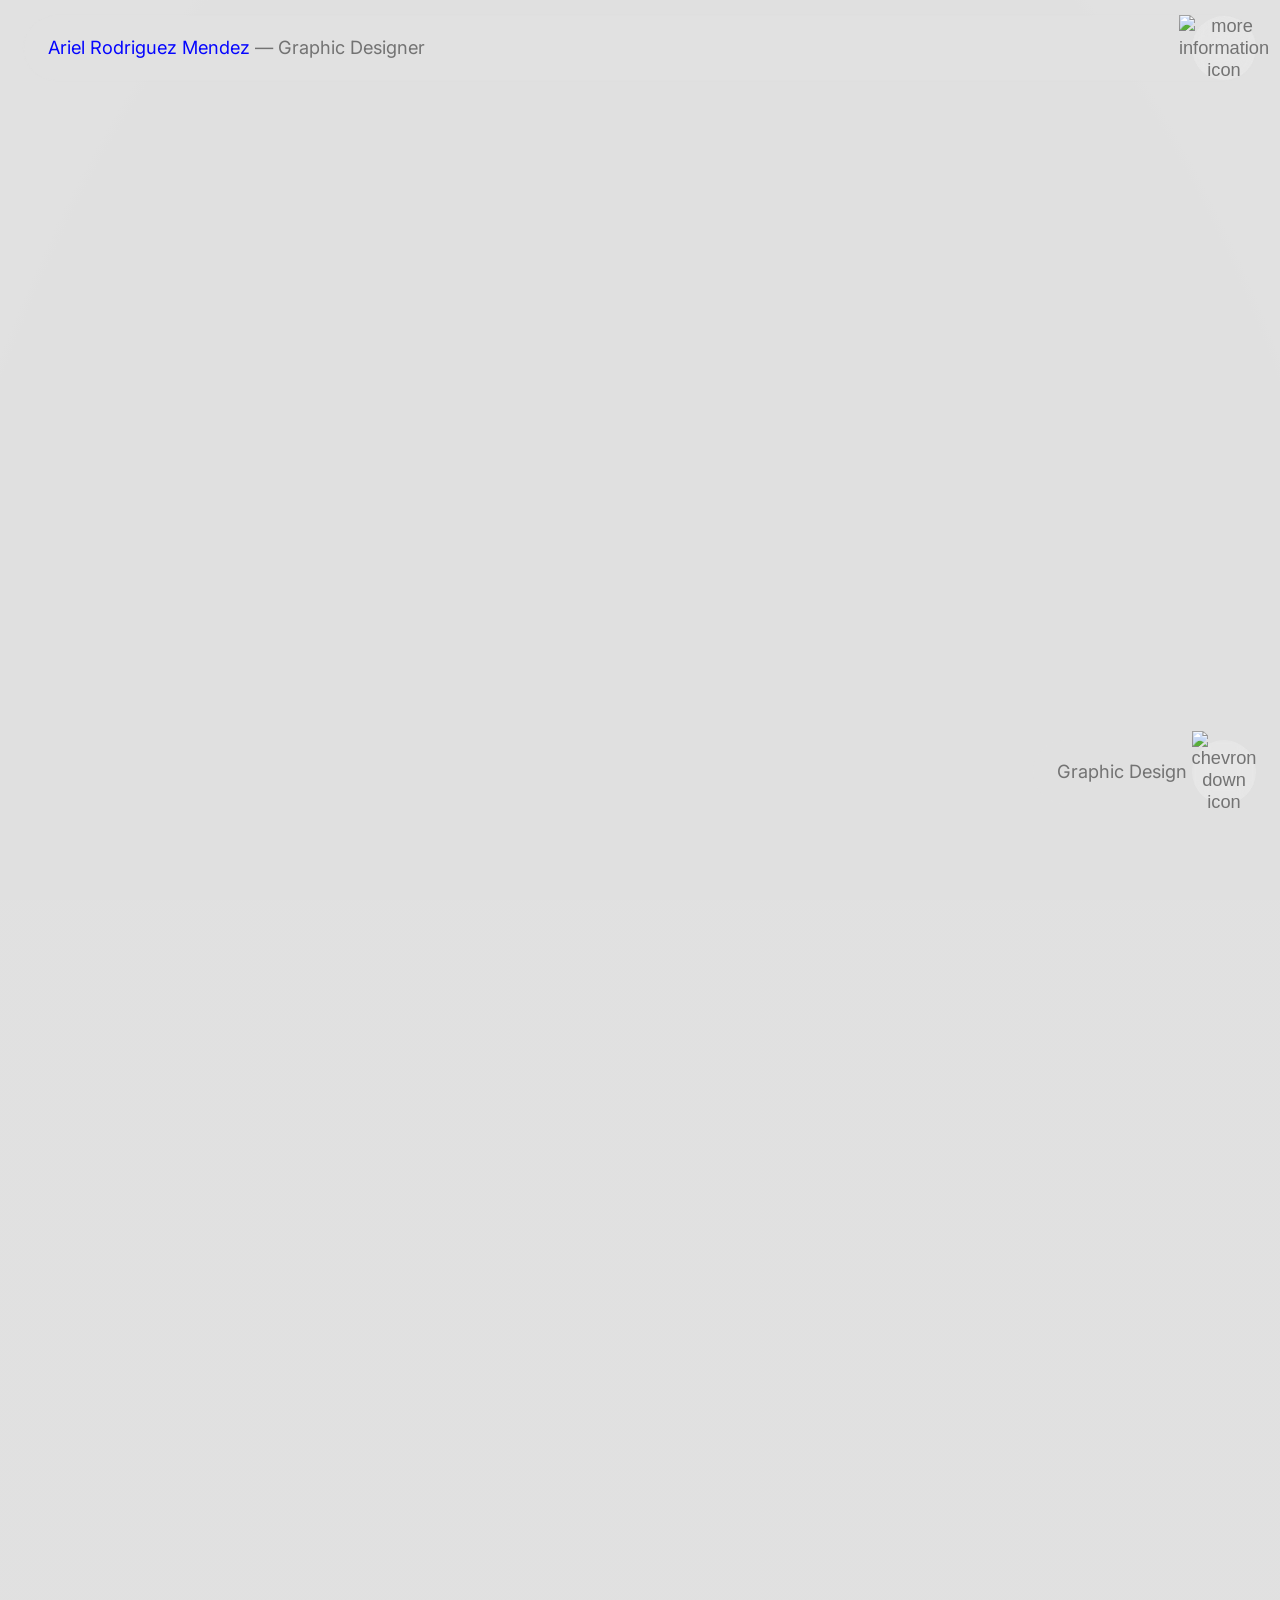
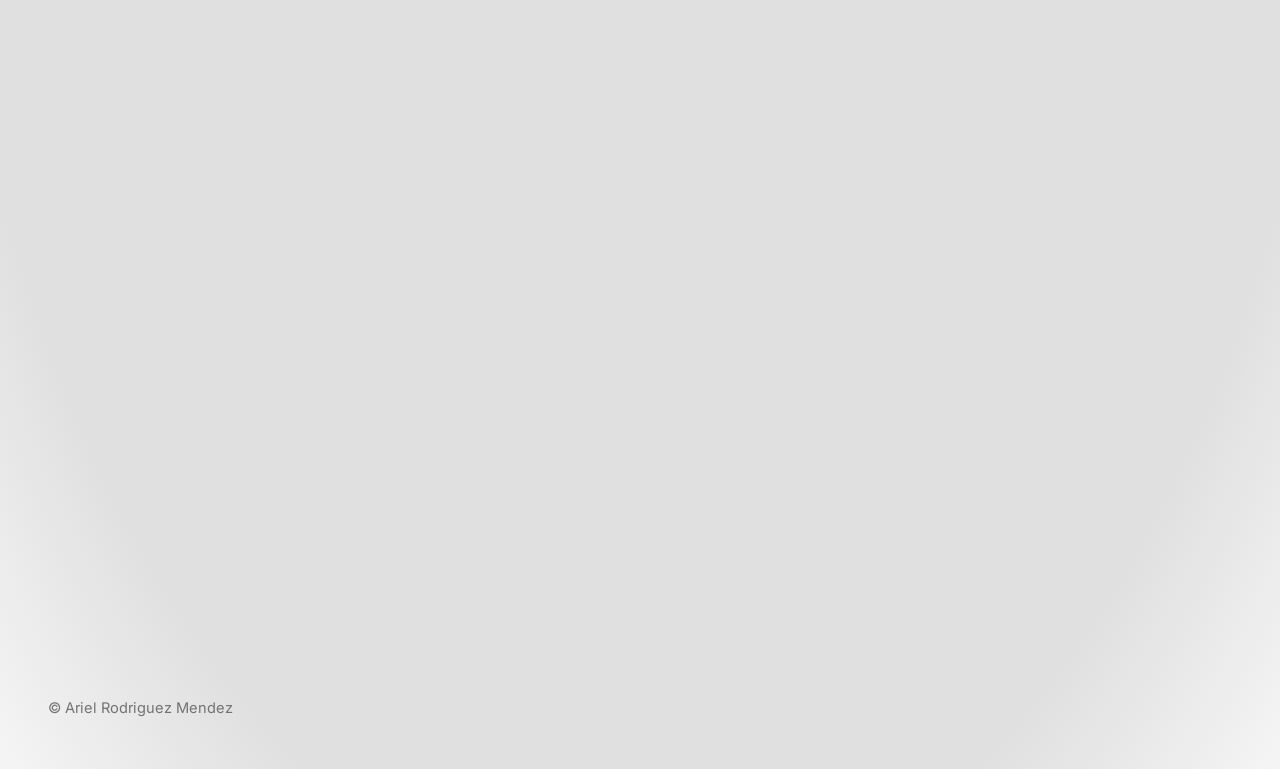
==== index.html @ 3861fd35 "Update pages and styles" ====
<!DOCTYPE html>
<html lang="en">
<head>
    <meta charset="UTF-8">
    <meta name="viewport" content="width=device-width, initial-scale=1.0">
    <title>Ariel Rodriguez Mendez</title>
    <link rel="stylesheet" href="styles.css">
    <script src="script.js" defer></script>
</head>
<body>
    <header>
        <div class="max-width-container header-content">
            <div class="project-hero-content">
                <a href="#"><span class="nowrap">Ariel Rodriguez Mendez</span></a><span class="nowrap"> &mdash; <span class="description">Graphic Designer</span></span>
            </div>
            <div>
                <a href="pages/info.html" class="more-info-link" aria-label="More information" title="More information">
                    <button type="button" aria-hidden="true" tabindex="-1">
                        <img src="images/icons/more.svg" alt="more information icon">
                    </button>
                </a>
            </div>
        </div>        
    </header>
    <!-- <nav class="nav-content">
        <ul class="nav-list">
            <li>
                <a href="#work" aria-label="Go to work section" title="Work">Work</a>
            </li>
            <li>
                <a href="#art" aria-label="Art section" title="Art section">Art</a>
            </li>
        </ul>
           
        <div class="filter-dropdown nav-content">
            <button class="filter-toggle" id="filterToggle">Filter by: All works ▲</button>
            <div class="filter-options" id="filterOptions">
                <div class="filter-option active" data-category="all">All works</div>
                <div class="filter-option" data-category="brand">Brand</div>
                <div class="filter-option" data-category="editorial">Editorial</div>
                <div class="filter-option" data-category="experiential">Experiential</div>
            </div>
        </div>
    </nav> -->
    <section class="slideshow" aria-label="Brand identity slideshow">
        <div class="slideshow-work-link">
            <span class="description">Graphic Design</span>
            <div>
                <a href="#work" class="chevron-down" aria-label="Go to work section" title="Go To Work">
                    <button type="button" aria-hidden="true" tabindex="-1">
                        <img src="images/icons/chevron-down.svg" alt="chevron down icon">
                    </button>
                </a>
            </div>
        </div>
        <div class="slideshow-track">
            <div class="slideshow-slide"><img src="images/portfolio/brand/tete-by-doublete/logotype.svg" alt="Tete by Doublete"></div>
            <div class="slideshow-slide"><img src="images/portfolio/brand/savia/icon-logotype-vertical.svg" alt="Savia"></div>
            <div class="slideshow-slide"><img src="images/portfolio/brand/cubacel-tur/cubacel-tur.svg" alt="Cubacel Tur"></div>
            <div class="slideshow-slide"><img src="images/portfolio/brand/nuestra-america-podcast/podcast-profile-picture.webp" alt="Nuestra America Podcast"></div>
            <div class="slideshow-slide"><img src="images/portfolio/brand/king-woodworker/monogram.svg" alt="King Woodworker"></div>
            <div class="slideshow-slide"><img src="images/portfolio/brand/la-bella-vida/monogram.svg" alt="La Bella Vida"></div>
            <div class="slideshow-slide"><img src="images/portfolio/brand/dropless/dropless-logo-animated.svg" alt="Dropless"></div>
        </div>
    </section>
    <main>
        <section id="work">
            <!-- <ul class="nav-list">
                <li>
                    Selected Works
                </li>
            </ul> -->
            <ul class="feature-grid">
                <li class="feature-item wide" data-category="editorial">
                    <a href="pages/cine-cubano-magazine.html">
                        <figure>
                                <img src="images/portfolio/editorial/cine-cubano-magazine/cine-cubano-magazine.webp" alt="Cine Cubano #201-202 Magazine cover" class="cover-img editorial-img">
                                <figcaption class="feature-caption">
                                <p>Cine Cubano Magazine</p>
                                <ul class="feature-caption-list">
                                    <li>Art Direction</li>
                                    <li>Editorial Design</li>
                                </ul>
                            </figcaption>
                        </figure>
                    </a>
                </li>
                <li class="feature-item big" data-category="brand">
                    <a href="pages/tete-by-doublete.html">
                        <figure>
                            <img src="images/portfolio/brand/tete-by-doublete/prototype.webp" alt="Cover image" class="cover-img editorial-img">
                            <figcaption class="feature-caption">
                                Tete by Doublete
                                <ul class="feature-caption-list">
                                    <li>Product Design</li>
                                    <li>Naming</li>
                                    <li>Brand Identity</li>
                                    <li>Packaging</li>
                                </ul>
                            </figcaption>
                        </figure>
                    </a>
                </li>
                <li class="feature-item" data-category="brand">
                    <a href="pages/savia.html">
                        <figure class="figure-img">
                            <object data="images/portfolio/brand/savia/icon.svg" type="image/svg+xml" class="cover-img experiential-img" aria-label="Savia animated icon">
                                <img src="images/portfolio/brand/savia/icon.svg" alt="Savia icon" class="cover-img experiential-img">
                            </object>
                            <figcaption class="feature-caption">Savia
                                <ul class="feature-caption-list">
                                    <li>Brand Identity</li>
                                </ul>
                            </figcaption>
                        </figure>
                    </a>
                </li>
                <li class="feature-item" data-category="brand">
                    <a href="pages/cubacel-tur.html">
                        <figure>
                                <img src="images/portfolio/brand/cubacel-tur/2-sim-card.webp" alt="Sun animation" class="cover-img editorial-img">   
                            <figcaption class="feature-caption">Cubacel Tur
                                <ul class="feature-caption-list">
                                    <li>Brand Identity</li>   
                                    <li>Campaign</li>
                                    <li>Packaging</li>
                                </ul>
                            </figcaption>
                        </figure>
                    </a>
                </li>
                <li class="feature-item" data-category="brand">
                    <a href="pages/king-woodworker.html">
                        <figure>
                            <img src="images/portfolio/brand/king-woodworker/monogram.svg" alt="Cover image" class="fill-img experiential-img">
                            <figcaption class="feature-caption">King Woodworker
                                <ul class="feature-caption-list">
                                    <li>Brand Identity</li>
                                </ul>
                            </figcaption>
                        </figure>
                    </a>
                </li>
                <li class="feature-item wide" data-category="experiential">
                    <a href="pages/naval-modeling-hall.html">
                        <figure>
                                <img src="images/portfolio/experiential/naval-modelling-hall/transatlantic-model-wall.webp" alt="Naval Modeling Hall Interior View" class="cover-img experiential-img">    
                                <figcaption class="feature-caption">
                                    Naval Modeling Hall  
                                <ul class="feature-caption-list">
                                    <li>Environmental Graphics</li>
                                </ul>
                            </figcaption>
                        </figure>
                    </a>
                </li>
                <li class="feature-item" data-category="brand">
                    <a href="pages/la-bella-vida.html">
                        <figure>
                            <img src="images/portfolio/brand/la-bella-vida/logo.svg" alt="Cover image" class="cover-img experiential-img">
                            <figcaption class="feature-caption">La bella vida
                                <ul class="feature-caption-list">
                                    <li>Brand Identity</li>
                                </ul>
                            </figcaption>
                        </figure>
                    </a>
                </li>
                <li class="feature-item big" data-category="editorial">
                    <a href="pages/cuban-screenplay-collection.html">
                        <figure>
                            <img src="images/portfolio/editorial/cuban-screenplay-collection/cuban-screenplay-collection.webp" alt="Cover image" class="cover-img">
                            <figcaption class="feature-caption">Cuban Screenplay Collection
                                <ul class="feature-caption-list">
                                    <li>Editorial Design</li>
                                </ul>
                            </figcaption>
                        </figure>
                    </a>
                </li>
                 <li class="feature-item" data-category="brand">
                    <a href="pages/nuestra-america-podcast.html">
                        <figure>
                            <img src="images/portfolio/brand/nuestra-america-podcast/podcast-animation.svg" alt="Cover image" class="cover-img editorial-img">
                            <figcaption class="feature-caption">Nuestra America Podcast
                                <ul class="feature-caption-list">
                                    <li>Brand Identity</li>
                                </ul>
                            </figcaption>
                        </figure>
                    </a>
                </li>
                 <li class="feature-item" data-category="brand">
                    <a href="pages/dropless.html">
                        <figure>
                                <img src="images/portfolio/brand/dropless/dropless-logo-animated.svg" alt="Dropless logo" class="cover-img">    
                                <figcaption class="feature-caption">
                                Dropless
                                <ul class="feature-caption-list">
                                    <li>Brand Identity</li>
                                </ul>
                            </figcaption>
                        </figure>
                    </a>
                </li>
                <li class="feature-item wide" data-category="experiential">
                    <a href="pages/mural-painting-museum.html">
                        <figure>
                            <img src="images/portfolio/experiential/mural-painting-museum/extration.webp" alt="Cover image" class="cover-img experiential-img">
                            <figcaption class="feature-caption">Mural Painting Museum
                                <ul class="feature-caption-list">
                                    <li>Environmental Graphics</li>
                                </ul>
                            </figcaption>
                        </figure>
                    </a>
                </li>
            </ul>        
        </section>
    </main>
    <footer>
        <span><p>&copy; <span id="current-year"></span> Ariel Rodriguez Mendez</p></span>
    </footer>
    
</body>
</html>
---- styles.css ----
@import url('https://fonts.googleapis.com/css2?family=Inter:wght@300;400;500;600;700&display=swap');

:root {
    /* FONT SIZES */
    --SF: clamp(0.78rem, calc(0.74rem + 0.22vw), 0.92rem); /* Small Font */
    --MF: clamp(0.95rem, calc(0.9rem + 0.3vw), 1.15rem);   /* Medium Font */
    --LF: clamp(1.2rem, calc(1.05rem + 0.5vw), 1.55rem);   /* Large Font */

    /* COLORS */
    --color-links: var(--text-color);
    --text-color: rgba(112, 112, 112, 0.98);
    --text-color-alt: rgba(0, 0, 255, 0.98);
    --button-bg-gradient: oklch(100% 0.00011 271.152 / 0.2);
    --accent-color: rgba(255, 0, 0, 0.96);
    --bg-color: rgba(225, 225, 225, 0.98);

    --cursor-blue: url("data:image/svg+xml,%3Csvg xmlns='http://www.w3.org/2000/svg' width='25' height='25' viewBox='0 0 20 20'%3E%3Ccircle cx='10' cy='10' r='8' fill='%230000ff' fill-opacity='0.9'/%3E%3C/svg%3E") 10 10, auto;
    --cursor-light: url("data:image/svg+xml,%3Csvg xmlns='http://www.w3.org/2000/svg' width='25' height='25' viewBox='0 0 20 20'%3E%3Ccircle cx='10' cy='10' r='8' fill='%23e1e1e1' fill-opacity='0.98'/%3E%3C/svg%3E") 10 10, auto;

    /* SPACING */
    --margin: 0.5rem;
    --padding: 1rem;
    --gap: 0.3rem;
    /* EFFECTS */
    --border: 0.02rem solid var(--text-color-alt);
    --border-radius: 2rem;
    --blur-filter: blur(10px);
    --box-shadow: 0rem 0rem 0.1rem var(--bg-color);
    --button-shadow: 0rem 0rem 2rem var(--text-color-alt);
    --header-height: 6rem;
}

/* Reset */
* {
    margin: 0;
    padding: 0;
    box-sizing: border-box;
    cursor: var(--cursor-blue);
}



html {
    scroll-behavior: smooth;
}

@media (prefers-reduced-motion: reduce) {
    html {
        scroll-behavior: auto;
    }
}

/* UTILITY CLASSES */
.text-center {
    text-align: center;
}

.max-width-container {
    max-width: 2048px;
    margin: 0 auto;
}

.nowrap {
    white-space: nowrap;
}

.description {
    line-height: 1.5;
    transition: opacity 0.3s ease;
}

.description.fade-out {
    opacity: 0;
}

.section-title {
    font-size: var(--MF);
    color: var(--text-color);
    margin: 0 var(--padding) var(--gap) var(--padding);
    padding: 0.35rem 0.8rem;
    display: inline-block;
}

/* HEADER AND NAV STYLES */

.header-content {
    font-size: var(--MF);
    background-color: var(--bg-color);
    backdrop-filter: var(--blur-filter);
    width: 100%;
    height: 100%;
    border-radius: var(--border-radius);
    justify-content: space-between;
    align-items: center;
    gap: var(--gap);
    display: flex;
    padding-left: 1.5rem;
    box-shadow: var(--box-shadow);
}


.nav-content { 
    width: 100%;
    backdrop-filter: var(--blur-filter);
    display: flex;
    justify-content: space-between;
    align-items: center;
    gap: var(--gap);
    padding: var(--padding);
}

.nav-list {
    border-radius: var(--border-radius);
    padding: var(--padding);
    display: flex;  
}

.nav-list li {
    font-size: var(--LF);
    margin-top: 0;
    border-radius: var(--border-radius);
    box-shadow: var(--box-shadow);    
    padding: calc(var(--padding) * 2);
    align-items: center;
    justify-content: center;
    display: flex;
}

.nav-list a {
    transition: all 0.3s ease;
    display: flex;
    justify-content: center;
    align-items: center;
    border-radius: var(--border-radius);
}


.nav-list a:hover {
    color: var(--text-color-alt);
    cursor: var(--cursor-light);
    background-color: var(--text-color-alt);
}


/* SLIDESHOW STYLES */

.slideshow {
    position: relative;
    top: 0;
    left: 0;
    right: 0;
    width: 100%;
    height: 100vh;
    overflow: hidden;
    background-color: var(--bg-color);
    display: flex;
    align-items: center;
    justify-content: center;
}

.slideshow-track {
    position: relative;
    width: 100%;
    height: 100%;
}

.slideshow-slide {
    position: absolute;
    inset: 0;
    display: flex;
    align-items: center;
    justify-content: center;
    opacity: 0;
    animation: slideshow-fade 21s infinite;
}

.slideshow-slide:nth-child(1) { animation-delay:  0s; }
.slideshow-slide:nth-child(2) { animation-delay:  3s; }
.slideshow-slide:nth-child(3) { animation-delay:  6s; }
.slideshow-slide:nth-child(4) { animation-delay:  9s; }
.slideshow-slide:nth-child(5) { animation-delay: 12s; }
.slideshow-slide:nth-child(6) { animation-delay: 15s; }
.slideshow-slide:nth-child(7) { animation-delay: 18s; }

@keyframes slideshow-fade {
    0%     { opacity: 0; }
    4%     { opacity: 1; }
    14%    { opacity: 1; }
    18%    { opacity: 0; }
    100%   { opacity: 0; }
}

.slideshow-slide img {
    width: 100%;
    height: 100%;
    object-fit: cover;
    object-position: center;
    display: block;
}

.slideshow-work-link {
    font-size: var(--MF);
    position: absolute;
    bottom: var(--header-height);
    background-color: var(--bg-color);
    right: calc(var(--padding) + 0.5rem);
    z-index: 100;
    display: flex;
    align-items: center;
    justify-content: center;
    transition: all 0.3s ease;
    border-radius: var(--border-radius);
    padding-left: 1.5rem;
    gap: var(--gap);
}



/* FEATURE GRID STYLES */

.feature-grid {
    display: grid;
    grid-auto-flow: dense;
    grid-template-columns: repeat(4, 1fr);
    justify-content: center;
    gap: var(--gap);
    padding: var(--padding);
}

.feature-grid ul {
    display: contents;
}

.feature-item a {
    display: block;
    width: 100%;
    height: 100%;
    text-decoration: none;
    color: inherit;
}

.feature-item.wide {
    grid-column: span 2;
    aspect-ratio: 8 / 3;
}
.feature-item.tall {
    grid-row: span 2;
    aspect-ratio: 4 / 6;
}
.feature-item.big {
    grid-column: span 2;
    grid-row: span 2;
    aspect-ratio: calc(8 / 6 - (var(--gap)));
}

.feature-item {
    /* background-color: var(--button-bg-gradient); */
    /* border: var(--border); */
    aspect-ratio: 4 / 3;
    width: 100%;
    align-items: center;
    justify-content: center;
    position: relative;
    object-fit: cover;
    overflow: hidden;
    text-decoration: none;
    border-radius: calc(var(--border-radius) + 0.5rem);
    background-image: linear-gradient(var(--button-bg-gradient) 0%, var(--bg-color) 25%, var(--bg-color) 75%, var(--button-bg-gradient) 100%);
    
    /* Initial state for scroll animation */
    opacity: 0;
    transform: translateY(30px) scale(0.94);
    transition: opacity 0.5s ease-out, transform 0.6s ease-out, box-shadow 0.2s ease;
}

.feature-item:hover a{
    cursor: pointer;
    animation: textBounce 0.6s ease-in-out ;

}

/* Visible state when scrolled into view */
.feature-item.visible {
    opacity: 1;
    transform: translateY(0) scale(1);
}

figcaption.feature-caption {
    color: var(--bg-color);
    background-color: var(--text-color-alt);
    position: absolute;
    top: 0.5rem;
    bottom: 0.5rem;
    left: 0.5rem;
    right: 0.5rem;
    transform: translateY(150%);
    display: flex;
    flex-direction: column;
    justify-content: center;
    padding: var(--padding);
    margin: var(--margin);
    transition: all 0.5s ease;
    border-radius: calc(var(--border-radius) - 0.5rem);
    cursor: url("data:image/svg+xml,%3Csvg xmlns='http://www.w3.org/2000/svg' width='25' height='25' viewBox='0 0 20 20'%3E%3Ccircle cx='10' cy='10' r='8' fill='%23e1e1e1' fill-opacity='0.98'/%3E%3C/svg%3E") 10 10, auto;
}

.feature-item:hover .feature-caption,
.feature-item:hover figcaption.feature-caption,
.feature-item:hover .feature-caption-list li {
    transform: translateY(0);
    cursor: var(--cursor-light);
}

.feature-text {
    width: 100%;
    display: flex;
    flex-direction: column;
    padding: calc(var(--padding) * 2);
    gap: var(--gap);
    justify-content: space-between;
}

.feature-text p {
    font-size: var(--LF);
    color: var(--text-color);
    max-width: 55ch;
    font-weight: 400;
    animation: textBounce 0.6s ease-in-out;
}

.feature-text ul {
    display: flex;
    gap: var(--gap);
    flex-wrap: wrap;
}

.feature-text ul li {
    border-radius: var(--border-radius);
    font-size: var(--SF);
    color: var(--text-color);
}

/* PROJECT HERO STYLES */

/* .project-hero {
    padding: 2rem 1.5rem;
    text-align: center;
} */

.project-hero-content .nowrap {
    font-weight: 400;
}

/* PROJECT GRID STYLES */
.project-grid {
    display: grid;
    grid-template-columns: repeat(2, 1fr);
    margin: 0 auto;
    gap: var(--gap);
    padding: var(--padding);
}

/* GALLERY STYLES */
.gallery {
    width: 100%;
    display: grid;
    grid-template-columns: repeat(4, 1fr);
    gap: var(--gap);
}



.gallery li {
    aspect-ratio: 1 / 1;
    width: 100%;
    transition: transform 0.3s ease;
}

.gallery li img {
    width: 100%;
    height: 100%;
    object-fit: cover;
    display: block;
}

.gallery li.big {
    grid-column: span 2;
    grid-row: span 2;
}

/* Filter Dropdown Styles */

.filter-dropdown {
    position: relative;
    display: inline-block;
}

.filter-toggle {
    width: 250px;
    color: var(--text-color);
    border-radius: var(--border-radius);
    cursor: pointer;

}

.filter-options {
    position: absolute;
    bottom: 100%;
    left: 0;
    right: 0;
    color: var(--text-color);
    background-color: var(--bg-color);
    backdrop-filter: var(--blur-filter);
    border-radius: var(--border-radius);
    z-index: 1000;
    display: none;
    margin-bottom: 1rem;
}

.filter-options.show {
    display: block;
}

.filter-option {
    padding: 0.75rem 1rem;
    transition: opacity 0.3s ease, background-color 0.2s ease;
    border-bottom: var(--border);
}

.filter-option.fade-out {
    opacity: 0;
}

.filter-option:first-child {
    border-top-left-radius: var(--border-radius);
    border-top-right-radius: var(--border-radius);
}

.filter-option:last-child {
    border-bottom: none;
    border-bottom-left-radius: var(--border-radius);
    border-bottom-right-radius: var(--border-radius);
}

.filter-option:hover {
    color: var(--bg-color);
    background-color: var(--text-color-alt);
    cursor: var(--cursor-light);
}

.filter-option.active {
    color: var(--text-color);
    opacity: 0.5;
}

.filter-option.active:hover {
    color: var(--bg-color);
}

/* FIGURE STYLES  */

figure {
    width: 100%;
    height: 100%;
    display: flex;
    align-items: center;
    justify-content: center;
    position: relative;
}

figure img {
    width: 100%;
    height: auto;
    object-fit: cover;
    object-position: center;
}

.cover-img {
    width: 100%;
    height: 100%;
    max-height: 80vh;
    object-fit: cover;
    object-position: center;
    display: block;
    top: 0;
    left: 0;
}

.fill-img {
    width: 100%;
    height: 100%;
    max-height: 80vh;
    object-fit: contain;
    object-position: center;
    display: block;
    top: 0;
    left: 0;
}

/* ANIMATIONS */

@keyframes slider {
  0% { transform: translateX(0); }
  100% { transform: translateX(-200%); } 
}

@keyframes hoverScaleBounce {
    0%, 100% { transform: scale(1); }
    50% { transform: scale(1.3); }
    70% { transform: scale(0.95); }
}

@keyframes hoverRotate {
    from { transform: rotate(0deg); }
    to { transform: rotate(360deg); }
}

@keyframes wiggle {
    0%, 100% { transform: rotate(0deg); }
    20%       { transform: rotate(-6deg); }
    40%       { transform: rotate(6deg); }
    60%       { transform: rotate(-4deg); }
    80%       { transform: rotate(4deg); }
}

@keyframes textBounce {
    0%, 100% { transform: translateY(0); }
    50% { transform: translateY(-10px); }
}




/* BASE STYLES */

body {
    background-image:
        radial-gradient(var(--bg-color) 0%, var(--bg-color) 25%, var(--bg-color) 80%, white 110%),
        radial-gradient(circle at 20% 30%, rgba(0, 0, 0, 0.085) 0 1px, transparent 1.05px),
        radial-gradient(circle at 80% 70%, rgba(255, 255, 255, 0.07) 0 1px, transparent 1.05px);
    background-size: auto, 1px 1px, 5px 5px;
    background-position: 0 0, 0 0, 1px 1px;
    max-width: 2400px;
    justify-content: center;
    background-color: var(--bg-color);
    margin: 0 auto;
    font-family: 'Inter', sans-serif;
    color: var(--text-color);
    line-height: 1.6;
}

header {
    width: 100%;
    height: auto;
    z-index: 1000;
    display: block;
    flex-flow: wrap;
    align-items: center;
    position: fixed;
    top: 0;
    left: 0;
    right: 0;
    padding: calc(var(--padding) + 0.5rem);
    transition: transform 0.3s ease;
}

header.hidden {
    transform: translateY(-100%);
}

nav {
    z-index: 999;
    position: fixed;
    bottom: 0;
    left: 0;
    right: 0;
    width: 100%;
    display: flex;
    padding: var(--padding);
}

main {
    min-height: 100vh;
    flex-grow: 1;
    margin: 0 auto;
    padding-top: var(--header-height);
}


ul {
    list-style: none;
    color: var(--text-color);
    text-decoration: none;
}

li {
    list-style: none;
    gap: var(--gap);
    margin-top: var(--margin);
}

button {
    font-size: var(--MF);
    border: 0.15rem solid transparent;
    background: var(--button-bg-gradient);
    backdrop-filter: var(--blur-filter);
    color: var(--text-color);
    padding: var(--padding);
    border-radius: var(--border-radius);
    cursor: pointer;
    transition: all 0.3s ease;
}


button:hover {
    background-color: var(--text-color-alt);
    color: var(--bg-color);
    cursor: var(--cursor-light);
}

button a {    
    text-decoration: none;
    color: inherit;
}

.more-info-link button,
.close-link button,
.chevron-down button {
    text-decoration: none;
    width: 4rem;
    height: 4rem;
    padding: 0;
    display: flex;
    align-items: center;
    justify-content: center;
    transition: transform 0.5s ease;  
}

.more-info-link,
.close-link,.chevron-down {
    display: flex;
    align-items: center;
    line-height: 0;    
}

.more-info-link:hover,
.close-link:hover,
.chevron-down:hover {
    animation: none;
}

.close-link button {
    transform: rotate(-45deg);
    animation: none;
}

.chevron-down button:hover img{
    filter: invert(100%) sepia(100%) grayscale(100%) brightness(150%);
    animation: wiggle 0.6s ease-in-out infinite;

}

.more-info-link button img {
    pointer-events: none;
    transition: filter 0.3s ease;
}

.more-info-link button:hover img {
    filter: invert(100%) sepia(100%) grayscale(100%) brightness(150%);
    animation: hoverRotate 1.2s linear infinite;
}

.close-link button:hover img {
    animation: hoverRotate 1.2s linear infinite reverse;
}

a {
    text-decoration: none;
    color: var(--text-color-alt);
    display: inline-block;
}

a:hover {
    animation: textBounce 0.6s ease-in-out infinite;
}

i {
    font-style: normal;
    color: var(--text-color);
}

figcaption.feature-caption li {
    font-style: normal;
    color: var(--text-color);
}

figcaption.feature-caption .caption-meta {
    margin: 0;
    padding: 0;
}


footer {
    font-size: var(--SF);
    padding: calc(var(--padding) * 3);
}


@media (max-width: 600px) {


    .section-title {
        margin: 0 var(--padding) var(--gap) var(--padding);
        padding: 0.35rem 0.8rem;
    }


    .feature-grid {
        grid-template-columns: 1fr;
    }
    
    .project-grid {
        grid-template-columns: 1fr;
    }

    .gallery {
        grid-template-columns: repeat(3, 1fr);
    }

    .project-hero-content .nowrap {
    display: inline-block;
    font-size: var(--MF);
    font-weight: 400;
    }   
    
    /* Reset all span classes on mobile to prevent layout issues */
    .feature-item.wide,
    .feature-item.tall,
    .feature-item.big {
        grid-column: span 1;
        grid-row: span 1;
        aspect-ratio: 4 / 3;
    }

    /* Keep gallery big items spanning 2 columns and rows on mobile */
    .gallery .feature-item.big {
        grid-column: span 2;
        grid-row: span 2;
        aspect-ratio: unset;
    }
    
    /* Mobile/touch-friendly cursor styles */
    figcaption.feature-caption {
        cursor: url('data:image/svg+xml;utf8,<svg xmlns="http://www.w3.org/2000/svg" width="25" height="25" viewBox="0 0 20 20"><circle cx="10" cy="10" r="8" fill="rgba(225, 225, 225, 0.9)" /></svg>') 10 10, auto;
    }
    
    .feature-item:active .feature-caption,
    .feature-item:active figcaption.feature-caption {
        cursor: url('data:image/svg+xml;utf8,<svg xmlns="http://www.w3.org/2000/svg" width="25" height="25" viewBox="0 0 20 20"><circle cx="10" cy="10" r="8" fill="rgba(225, 225, 225, 0.9)" /></svg>') 10 10, auto;
    }
}

@media (min-width: 601px) and (max-width: 1024px) {

    .feature-grid {
        grid-template-columns: repeat(2, 1fr);
    }
   
    .project-grid {
        grid-template-columns: 1fr;
    }

    .project-grid > p,
    .project-grid > figure {
        grid-column: 1 / -1;
    }

    .project-grid .feature-item.wide,
    .project-grid .feature-item.big,
    .project-grid .feature-item.tall {
        grid-column: span 1;
        grid-row: span 1;
    }

    /* On tablet, big items should span full width but only 1 row */
    .feature-item.big {
        grid-column: span 2;
        grid-row: span 1;
        aspect-ratio: 8 / 3;
    }

    /* Keep gallery big items spanning 2 columns and rows on tablet */
    .gallery .feature-item.big {
        grid-column: span 2;
        grid-row: span 2;
        aspect-ratio: unset;
    }
    
    /* Wide items span full width */
    .feature-item.wide {
        grid-column: span 2;
        /* aspect-ratio: 8 / 3; */
    }
    
    /* Tall items keep their height but only span 1 column */
    .feature-item.tall {
        grid-column: span 1;
        grid-row: span 2;
        /* aspect-ratio: 4 / 6; */
    }
}

@media screen and (orientation: landscape) {

        header, nav {
            padding: 1rem 1.5rem 0.75rem 1.5rem;
        }
}
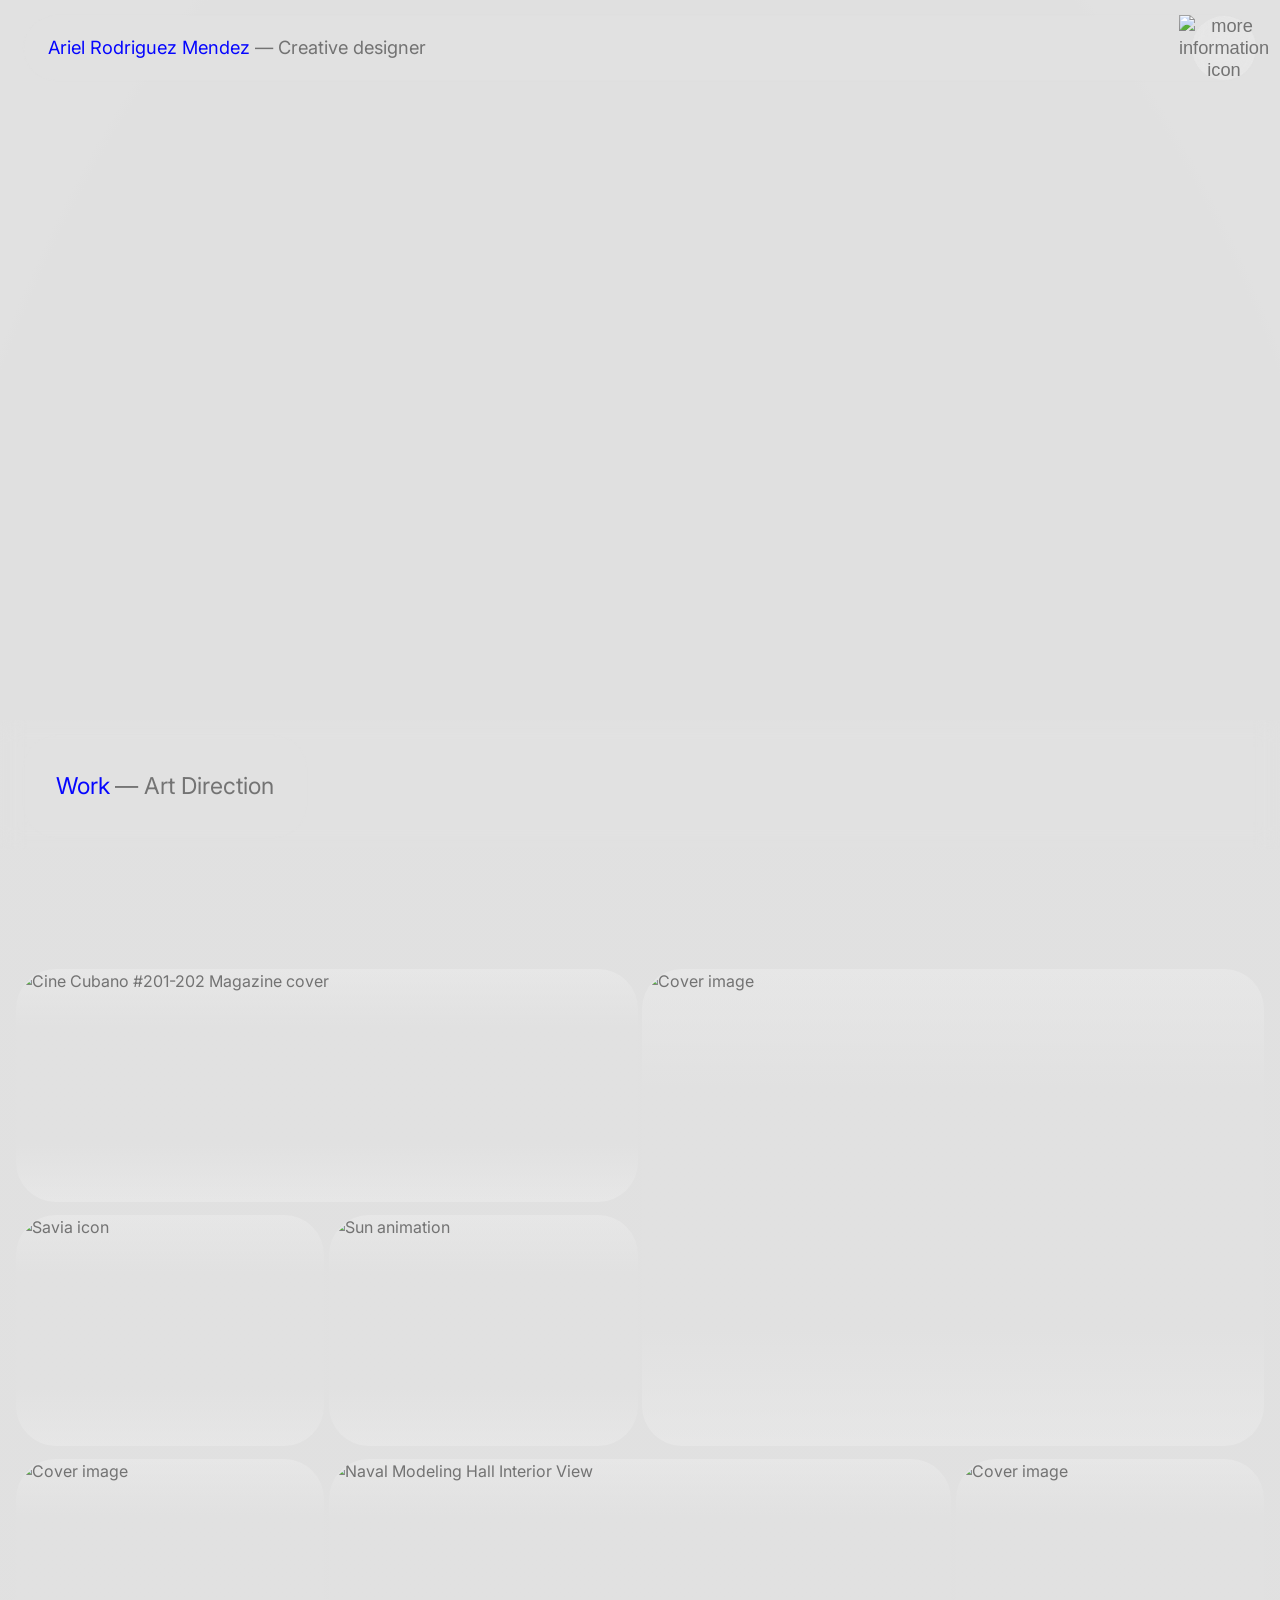
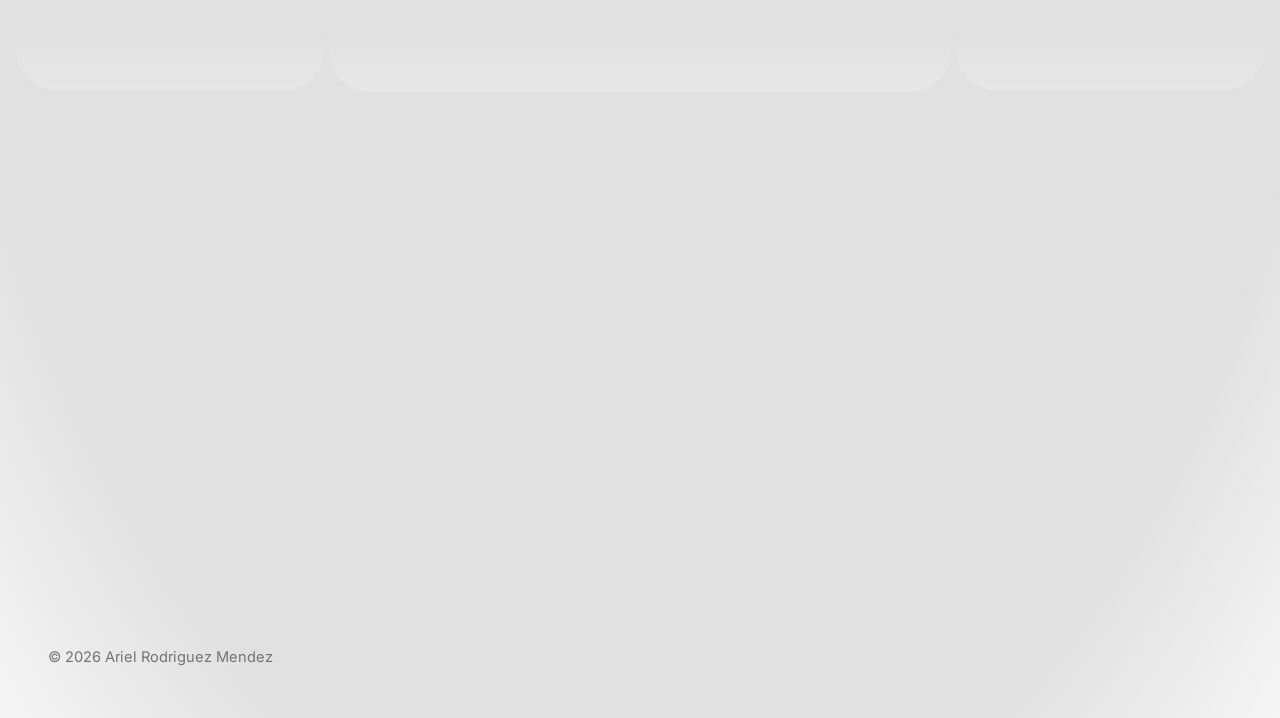
==== commit b17aafbe: "Update site styles, scripts, and content" ====
--- a/index.html
+++ b/index.html
@@ -1,226 +1,226 @@
-<!DOCTYPE html>
-<html lang="en">
-<head>
-    <meta charset="UTF-8">
-    <meta name="viewport" content="width=device-width, initial-scale=1.0">
-    <title>Ariel Rodriguez Mendez</title>
-    <link rel="stylesheet" href="styles.css">
-    <script src="script.js" defer></script>
-</head>
-<body>
-    <header>
-        <div class="max-width-container header-content">
-            <div class="project-hero-content">
-                <a href="#"><span class="nowrap">Ariel Rodriguez Mendez</span></a><span class="nowrap"> &mdash; <span class="description">Graphic Designer</span></span>
-            </div>
-            <div>
-                <a href="pages/info.html" class="more-info-link" aria-label="More information" title="More information">
-                    <button type="button" aria-hidden="true" tabindex="-1">
-                        <img src="images/icons/more.svg" alt="more information icon">
-                    </button>
-                </a>
-            </div>
-        </div>        
-    </header>
-    <!-- <nav class="nav-content">
-        <ul class="nav-list">
-            <li>
-                <a href="#work" aria-label="Go to work section" title="Work">Work</a>
-            </li>
-            <li>
-                <a href="#art" aria-label="Art section" title="Art section">Art</a>
-            </li>
-        </ul>
-           
-        <div class="filter-dropdown nav-content">
-            <button class="filter-toggle" id="filterToggle">Filter by: All works ▲</button>
-            <div class="filter-options" id="filterOptions">
-                <div class="filter-option active" data-category="all">All works</div>
-                <div class="filter-option" data-category="brand">Brand</div>
-                <div class="filter-option" data-category="editorial">Editorial</div>
-                <div class="filter-option" data-category="experiential">Experiential</div>
-            </div>
-        </div>
-    </nav> -->
-    <section class="slideshow" aria-label="Brand identity slideshow">
-        <div class="slideshow-work-link">
-            <span class="description">Graphic Design</span>
-            <div>
-                <a href="#work" class="chevron-down" aria-label="Go to work section" title="Go To Work">
-                    <button type="button" aria-hidden="true" tabindex="-1">
-                        <img src="images/icons/chevron-down.svg" alt="chevron down icon">
-                    </button>
-                </a>
-            </div>
-        </div>
-        <div class="slideshow-track">
-            <div class="slideshow-slide"><img src="images/portfolio/brand/tete-by-doublete/logotype.svg" alt="Tete by Doublete"></div>
-            <div class="slideshow-slide"><img src="images/portfolio/brand/savia/icon-logotype-vertical.svg" alt="Savia"></div>
-            <div class="slideshow-slide"><img src="images/portfolio/brand/cubacel-tur/cubacel-tur.svg" alt="Cubacel Tur"></div>
-            <div class="slideshow-slide"><img src="images/portfolio/brand/nuestra-america-podcast/podcast-profile-picture.webp" alt="Nuestra America Podcast"></div>
-            <div class="slideshow-slide"><img src="images/portfolio/brand/king-woodworker/monogram.svg" alt="King Woodworker"></div>
-            <div class="slideshow-slide"><img src="images/portfolio/brand/la-bella-vida/monogram.svg" alt="La Bella Vida"></div>
-            <div class="slideshow-slide"><img src="images/portfolio/brand/dropless/dropless-logo-animated.svg" alt="Dropless"></div>
-        </div>
-    </section>
-    <main>
-        <section id="work">
-            <!-- <ul class="nav-list">
-                <li>
-                    Selected Works
-                </li>
-            </ul> -->
-            <ul class="feature-grid">
-                <li class="feature-item wide" data-category="editorial">
-                    <a href="pages/cine-cubano-magazine.html">
-                        <figure>
-                                <img src="images/portfolio/editorial/cine-cubano-magazine/cine-cubano-magazine.webp" alt="Cine Cubano #201-202 Magazine cover" class="cover-img editorial-img">
-                                <figcaption class="feature-caption">
-                                <p>Cine Cubano Magazine</p>
-                                <ul class="feature-caption-list">
-                                    <li>Art Direction</li>
-                                    <li>Editorial Design</li>
-                                </ul>
-                            </figcaption>
-                        </figure>
-                    </a>
-                </li>
-                <li class="feature-item big" data-category="brand">
-                    <a href="pages/tete-by-doublete.html">
-                        <figure>
-                            <img src="images/portfolio/brand/tete-by-doublete/prototype.webp" alt="Cover image" class="cover-img editorial-img">
-                            <figcaption class="feature-caption">
-                                Tete by Doublete
-                                <ul class="feature-caption-list">
-                                    <li>Product Design</li>
-                                    <li>Naming</li>
-                                    <li>Brand Identity</li>
-                                    <li>Packaging</li>
-                                </ul>
-                            </figcaption>
-                        </figure>
-                    </a>
-                </li>
-                <li class="feature-item" data-category="brand">
-                    <a href="pages/savia.html">
-                        <figure class="figure-img">
-                            <object data="images/portfolio/brand/savia/icon.svg" type="image/svg+xml" class="cover-img experiential-img" aria-label="Savia animated icon">
-                                <img src="images/portfolio/brand/savia/icon.svg" alt="Savia icon" class="cover-img experiential-img">
-                            </object>
-                            <figcaption class="feature-caption">Savia
-                                <ul class="feature-caption-list">
-                                    <li>Brand Identity</li>
-                                </ul>
-                            </figcaption>
-                        </figure>
-                    </a>
-                </li>
-                <li class="feature-item" data-category="brand">
-                    <a href="pages/cubacel-tur.html">
-                        <figure>
-                                <img src="images/portfolio/brand/cubacel-tur/2-sim-card.webp" alt="Sun animation" class="cover-img editorial-img">   
-                            <figcaption class="feature-caption">Cubacel Tur
-                                <ul class="feature-caption-list">
-                                    <li>Brand Identity</li>   
-                                    <li>Campaign</li>
-                                    <li>Packaging</li>
-                                </ul>
-                            </figcaption>
-                        </figure>
-                    </a>
-                </li>
-                <li class="feature-item" data-category="brand">
-                    <a href="pages/king-woodworker.html">
-                        <figure>
-                            <img src="images/portfolio/brand/king-woodworker/monogram.svg" alt="Cover image" class="fill-img experiential-img">
-                            <figcaption class="feature-caption">King Woodworker
-                                <ul class="feature-caption-list">
-                                    <li>Brand Identity</li>
-                                </ul>
-                            </figcaption>
-                        </figure>
-                    </a>
-                </li>
-                <li class="feature-item wide" data-category="experiential">
-                    <a href="pages/naval-modeling-hall.html">
-                        <figure>
-                                <img src="images/portfolio/experiential/naval-modelling-hall/transatlantic-model-wall.webp" alt="Naval Modeling Hall Interior View" class="cover-img experiential-img">    
-                                <figcaption class="feature-caption">
-                                    Naval Modeling Hall  
-                                <ul class="feature-caption-list">
-                                    <li>Environmental Graphics</li>
-                                </ul>
-                            </figcaption>
-                        </figure>
-                    </a>
-                </li>
-                <li class="feature-item" data-category="brand">
-                    <a href="pages/la-bella-vida.html">
-                        <figure>
-                            <img src="images/portfolio/brand/la-bella-vida/logo.svg" alt="Cover image" class="cover-img experiential-img">
-                            <figcaption class="feature-caption">La bella vida
-                                <ul class="feature-caption-list">
-                                    <li>Brand Identity</li>
-                                </ul>
-                            </figcaption>
-                        </figure>
-                    </a>
-                </li>
-                <li class="feature-item big" data-category="editorial">
-                    <a href="pages/cuban-screenplay-collection.html">
-                        <figure>
-                            <img src="images/portfolio/editorial/cuban-screenplay-collection/cuban-screenplay-collection.webp" alt="Cover image" class="cover-img">
-                            <figcaption class="feature-caption">Cuban Screenplay Collection
-                                <ul class="feature-caption-list">
-                                    <li>Editorial Design</li>
-                                </ul>
-                            </figcaption>
-                        </figure>
-                    </a>
-                </li>
-                 <li class="feature-item" data-category="brand">
-                    <a href="pages/nuestra-america-podcast.html">
-                        <figure>
-                            <img src="images/portfolio/brand/nuestra-america-podcast/podcast-animation.svg" alt="Cover image" class="cover-img editorial-img">
-                            <figcaption class="feature-caption">Nuestra America Podcast
-                                <ul class="feature-caption-list">
-                                    <li>Brand Identity</li>
-                                </ul>
-                            </figcaption>
-                        </figure>
-                    </a>
-                </li>
-                 <li class="feature-item" data-category="brand">
-                    <a href="pages/dropless.html">
-                        <figure>
-                                <img src="images/portfolio/brand/dropless/dropless-logo-animated.svg" alt="Dropless logo" class="cover-img">    
-                                <figcaption class="feature-caption">
-                                Dropless
-                                <ul class="feature-caption-list">
-                                    <li>Brand Identity</li>
-                                </ul>
-                            </figcaption>
-                        </figure>
-                    </a>
-                </li>
-                <li class="feature-item wide" data-category="experiential">
-                    <a href="pages/mural-painting-museum.html">
-                        <figure>
-                            <img src="images/portfolio/experiential/mural-painting-museum/extration.webp" alt="Cover image" class="cover-img experiential-img">
-                            <figcaption class="feature-caption">Mural Painting Museum
-                                <ul class="feature-caption-list">
-                                    <li>Environmental Graphics</li>
-                                </ul>
-                            </figcaption>
-                        </figure>
-                    </a>
-                </li>
-            </ul>        
-        </section>
-    </main>
-    <footer>
-        <span><p>&copy; <span id="current-year"></span> Ariel Rodriguez Mendez</p></span>
-    </footer>
-    
-</body>
-</html>
+<!DOCTYPE html>
+<html lang="en">
+<head>
+    <meta charset="UTF-8">
+    <meta name="viewport" content="width=device-width, initial-scale=1.0">
+    <title>Ariel Rodriguez Mendez</title>
+    <link rel="stylesheet" href="styles.css">
+    <script src="script.js" defer></script>
+</head>
+<body>
+    <header>
+        <div class="max-width-container header-content">
+            <div class="project-hero-content">
+                <a href="#"><span class="nowrap">Ariel Rodriguez Mendez</span></a><span class="nowrap"> &mdash; <span class="description">Graphic Designer</span></span>
+            </div>
+            <div>
+                <a href="pages/info.html" class="more-info-link" aria-label="More information" title="More information">
+                    <button type="button" aria-hidden="true" tabindex="-1">
+                        <img src="images/icons/more.svg" alt="more information icon">
+                    </button>
+                </a>
+            </div>
+        </div>        
+    </header>
+    <section class="slideshow" aria-label="Brand identity slideshow">
+        <div class="slideshow-track">
+            <div class="slideshow-slide"><img src="images/portfolio/brand/tete-by-doublete/logotype.svg" alt="Tete by Doublete"></div>
+            <div class="slideshow-slide"><img src="images/portfolio/brand/savia/icon-logotype-vertical.svg" alt="Savia"></div>
+            <div class="slideshow-slide"><img src="images/portfolio/brand/cubacel-tur/cubacel-tur.svg" alt="Cubacel Tur"></div>
+            <div class="slideshow-slide"><img src="images/portfolio/brand/nuestra-america-podcast/podcast-profile-picture.webp" alt="Nuestra America Podcast"></div>
+            <div class="slideshow-slide"><img src="images/portfolio/brand/king-woodworker/logo-animated.svg" alt="King Woodworker"></div>
+            <div class="slideshow-slide"><img src="images/portfolio/brand/la-bella-vida/monogram.svg" alt="La Bella Vida"></div>
+            <div class="slideshow-slide"><img src="images/portfolio/brand/dropless/dropless-logo-animated.svg" alt="Dropless"></div>
+    </div>
+        <!-- <div class="slideshow-work-link">
+            <span class="description">Graphic Design</span>
+            <div>
+                <a href="#work" class="chevron-down" aria-label="Go to work section" title="Go To Work">
+                    <button type="button" aria-hidden="true" tabindex="-1">
+                        <img src="images/icons/chevron-down.svg" alt="chevron down icon">
+                    </button>
+                </a>
+            </div>
+        </div> -->
+    </section>
+    <nav class="nav-content">
+        <ul class="nav-list">
+            <li>
+                <a href="#work" aria-label="Go to work section" title="Work">Work</a>
+                <span class="nowrap"> &mdash; <span class="description">Graphic Design</span></span>
+
+            </li>
+        </ul>
+           
+        <!-- <div class="filter-dropdown nav-content">
+            <button class="filter-toggle" id="filterToggle">Filter by: All works ▲</button>
+            <div class="filter-options" id="filterOptions">
+                <div class="filter-option active" data-category="all">All works</div>
+                <div class="filter-option" data-category="brand">Brand</div>
+                <div class="filter-option" data-category="editorial">Editorial</div>
+                <div class="filter-option" data-category="experiential">Experiential</div>
+            </div>
+        </div> -->
+    </nav>
+
+    <main>
+        <section id="work">
+            <!-- <ul class="nav-list">
+                <li>
+                    Selected Works
+                </li>
+            </ul> -->
+            <ul class="feature-grid">
+                <li class="feature-item wide" data-category="editorial">
+                    <a href="pages/cine-cubano-magazine.html">
+                        <figure>
+                                <img src="images/portfolio/editorial/cine-cubano-magazine/cine-cubano-magazine.webp" alt="Cine Cubano #201-202 Magazine cover" class="cover-img editorial-img">
+                                <figcaption class="feature-caption">
+                                <p>Cine Cubano Magazine</p>
+                                <ul class="feature-caption-list">
+                                    <li>Art Direction</li>
+                                    <li>Editorial Design</li>
+                                </ul>
+                            </figcaption>
+                        </figure>
+                    </a>
+                </li>
+                <li class="feature-item big" data-category="brand">
+                    <a href="pages/tete-by-doublete.html">
+                        <figure>
+                            <img src="images/portfolio/brand/tete-by-doublete/prototype.webp" alt="Cover image" class="cover-img editorial-img">
+                            <figcaption class="feature-caption">
+                                Tete by Doublete
+                                <ul class="feature-caption-list">
+                                    <li>Product Design</li>
+                                    <li>Naming</li>
+                                    <li>Brand Identity</li>
+                                    <li>Packaging</li>
+                                </ul>
+                            </figcaption>
+                        </figure>
+                    </a>
+                </li>
+                <li class="feature-item" data-category="brand">
+                    <a href="pages/savia.html">
+                        <figure class="figure-img">
+                            <object data="images/portfolio/brand/savia/icon.svg" type="image/svg+xml" class="cover-img experiential-img" aria-label="Savia animated icon">
+                                <img src="images/portfolio/brand/savia/icon.svg" alt="Savia icon" class="cover-img experiential-img">
+                            </object>
+                            <figcaption class="feature-caption">Savia
+                                <ul class="feature-caption-list">
+                                    <li>Brand Identity</li>
+                                </ul>
+                            </figcaption>
+                        </figure>
+                    </a>
+                </li>
+                <li class="feature-item" data-category="brand">
+                    <a href="pages/cubacel-tur.html">
+                        <figure>
+                                <img src="images/portfolio/brand/cubacel-tur/2-sim-card.webp" alt="Sun animation" class="cover-img editorial-img">   
+                            <figcaption class="feature-caption">Cubacel Tur
+                                <ul class="feature-caption-list">
+                                    <li>Brand Identity</li>   
+                                    <li>Campaign</li>
+                                    <li>Packaging</li>
+                                </ul>
+                            </figcaption>
+                        </figure>
+                    </a>
+                </li>
+                <li class="feature-item" data-category="brand">
+                    <a href="pages/king-woodworker.html">
+                        <figure>
+                            <img src="images/portfolio/brand/king-woodworker/monogram.svg" alt="Cover image" class="fill-img experiential-img">
+                            <figcaption class="feature-caption">King Woodworker
+                                <ul class="feature-caption-list">
+                                    <li>Brand Identity</li>
+                                </ul>
+                            </figcaption>
+                        </figure>
+                    </a>
+                </li>
+                <li class="feature-item wide" data-category="experiential">
+                    <a href="pages/naval-modeling-hall.html">
+                        <figure>
+                                <img src="images/portfolio/experiential/naval-modelling-hall/transatlantic-model-wall.webp" alt="Naval Modeling Hall Interior View" class="cover-img experiential-img">    
+                                <figcaption class="feature-caption">
+                                    Naval Modeling Hall  
+                                <ul class="feature-caption-list">
+                                    <li>Environmental Graphics</li>
+                                </ul>
+                            </figcaption>
+                        </figure>
+                    </a>
+                </li>
+                <li class="feature-item" data-category="brand">
+                    <a href="pages/la-bella-vida.html">
+                        <figure>
+                            <img src="images/portfolio/brand/la-bella-vida/logo.svg" alt="Cover image" class="cover-img experiential-img">
+                            <figcaption class="feature-caption">La bella vida
+                                <ul class="feature-caption-list">
+                                    <li>Brand Identity</li>
+                                </ul>
+                            </figcaption>
+                        </figure>
+                    </a>
+                </li>
+                <li class="feature-item big" data-category="editorial">
+                    <a href="pages/cuban-screenplay-collection.html">
+                        <figure>
+                            <img src="images/portfolio/editorial/cuban-screenplay-collection/cuban-screenplay-collection.webp" alt="Cover image" class="cover-img">
+                            <figcaption class="feature-caption">Cuban Screenplay Collection
+                                <ul class="feature-caption-list">
+                                    <li>Editorial Design</li>
+                                </ul>
+                            </figcaption>
+                        </figure>
+                    </a>
+                </li>
+                 <li class="feature-item" data-category="brand">
+                    <a href="pages/nuestra-america-podcast.html">
+                        <figure>
+                            <img src="images/portfolio/brand/nuestra-america-podcast/podcast-animation.svg" alt="Cover image" class="cover-img editorial-img">
+                            <figcaption class="feature-caption">Nuestra America Podcast
+                                <ul class="feature-caption-list">
+                                    <li>Brand Identity</li>
+                                </ul>
+                            </figcaption>
+                        </figure>
+                    </a>
+                </li>
+                 <li class="feature-item" data-category="brand">
+                    <a href="pages/dropless.html">
+                        <figure>
+                                <img src="images/portfolio/brand/dropless/dropless-logo-animated.svg" alt="Dropless logo" class="cover-img">    
+                                <figcaption class="feature-caption">
+                                Dropless
+                                <ul class="feature-caption-list">
+                                    <li>Brand Identity</li>
+                                </ul>
+                            </figcaption>
+                        </figure>
+                    </a>
+                </li>
+                <li class="feature-item wide" data-category="experiential">
+                    <a href="pages/mural-painting-museum.html">
+                        <figure>
+                            <img src="images/portfolio/experiential/mural-painting-museum/extration.webp" alt="Cover image" class="cover-img experiential-img">
+                            <figcaption class="feature-caption">Mural Painting Museum
+                                <ul class="feature-caption-list">
+                                    <li>Environmental Graphics</li>
+                                </ul>
+                            </figcaption>
+                        </figure>
+                    </a>
+                </li>
+            </ul>        
+        </section>
+    </main>
+    <footer>
+        <span><p>&copy; <span id="current-year"></span> Ariel Rodriguez Mendez</p></span>
+    </footer>
+    
+</body>
+</html>
--- a/styles.css
+++ b/styles.css
@@ -1,826 +1,841 @@
-@import url('https://fonts.googleapis.com/css2?family=Inter:wght@300;400;500;600;700&display=swap');
-
-:root {
-    /* FONT SIZES */
-    --SF: clamp(0.78rem, calc(0.74rem + 0.22vw), 0.92rem); /* Small Font */
-    --MF: clamp(0.95rem, calc(0.9rem + 0.3vw), 1.15rem);   /* Medium Font */
-    --LF: clamp(1.2rem, calc(1.05rem + 0.5vw), 1.55rem);   /* Large Font */
-
-    /* COLORS */
-    --color-links: var(--text-color);
-    --text-color: rgba(112, 112, 112, 0.98);
-    --text-color-alt: rgba(0, 0, 255, 0.98);
-    --button-bg-gradient: oklch(100% 0.00011 271.152 / 0.2);
-    --accent-color: rgba(255, 0, 0, 0.96);
-    --bg-color: rgba(225, 225, 225, 0.98);
-
-    --cursor-blue: url("data:image/svg+xml,%3Csvg xmlns='http://www.w3.org/2000/svg' width='25' height='25' viewBox='0 0 20 20'%3E%3Ccircle cx='10' cy='10' r='8' fill='%230000ff' fill-opacity='0.9'/%3E%3C/svg%3E") 10 10, auto;
-    --cursor-light: url("data:image/svg+xml,%3Csvg xmlns='http://www.w3.org/2000/svg' width='25' height='25' viewBox='0 0 20 20'%3E%3Ccircle cx='10' cy='10' r='8' fill='%23e1e1e1' fill-opacity='0.98'/%3E%3C/svg%3E") 10 10, auto;
-
-    /* SPACING */
-    --margin: 0.5rem;
-    --padding: 1rem;
-    --gap: 0.3rem;
-    /* EFFECTS */
-    --border: 0.02rem solid var(--text-color-alt);
-    --border-radius: 2rem;
-    --blur-filter: blur(10px);
-    --box-shadow: 0rem 0rem 0.1rem var(--bg-color);
-    --button-shadow: 0rem 0rem 2rem var(--text-color-alt);
-    --header-height: 6rem;
-}
-
-/* Reset */
-* {
-    margin: 0;
-    padding: 0;
-    box-sizing: border-box;
-    cursor: var(--cursor-blue);
-}
-
-
-
-html {
-    scroll-behavior: smooth;
-}
-
-@media (prefers-reduced-motion: reduce) {
-    html {
-        scroll-behavior: auto;
-    }
-}
-
-/* UTILITY CLASSES */
-.text-center {
-    text-align: center;
-}
-
-.max-width-container {
-    max-width: 2048px;
-    margin: 0 auto;
-}
-
-.nowrap {
-    white-space: nowrap;
-}
-
-.description {
-    line-height: 1.5;
-    transition: opacity 0.3s ease;
-}
-
-.description.fade-out {
-    opacity: 0;
-}
-
-.section-title {
-    font-size: var(--MF);
-    color: var(--text-color);
-    margin: 0 var(--padding) var(--gap) var(--padding);
-    padding: 0.35rem 0.8rem;
-    display: inline-block;
-}
-
-/* HEADER AND NAV STYLES */
-
-.header-content {
-    font-size: var(--MF);
-    background-color: var(--bg-color);
-    backdrop-filter: var(--blur-filter);
-    width: 100%;
-    height: 100%;
-    border-radius: var(--border-radius);
-    justify-content: space-between;
-    align-items: center;
-    gap: var(--gap);
-    display: flex;
-    padding-left: 1.5rem;
-    box-shadow: var(--box-shadow);
-}
-
-
-.nav-content { 
-    width: 100%;
-    backdrop-filter: var(--blur-filter);
-    display: flex;
-    justify-content: space-between;
-    align-items: center;
-    gap: var(--gap);
-    padding: var(--padding);
-}
-
-.nav-list {
-    border-radius: var(--border-radius);
-    padding: var(--padding);
-    display: flex;  
-}
-
-.nav-list li {
-    font-size: var(--LF);
-    margin-top: 0;
-    border-radius: var(--border-radius);
-    box-shadow: var(--box-shadow);    
-    padding: calc(var(--padding) * 2);
-    align-items: center;
-    justify-content: center;
-    display: flex;
-}
-
-.nav-list a {
-    transition: all 0.3s ease;
-    display: flex;
-    justify-content: center;
-    align-items: center;
-    border-radius: var(--border-radius);
-}
-
-
-.nav-list a:hover {
-    color: var(--text-color-alt);
-    cursor: var(--cursor-light);
-    background-color: var(--text-color-alt);
-}
-
-
-/* SLIDESHOW STYLES */
-
-.slideshow {
-    position: relative;
-    top: 0;
-    left: 0;
-    right: 0;
-    width: 100%;
-    height: 100vh;
-    overflow: hidden;
-    background-color: var(--bg-color);
-    display: flex;
-    align-items: center;
-    justify-content: center;
-}
-
-.slideshow-track {
-    position: relative;
-    width: 100%;
-    height: 100%;
-}
-
-.slideshow-slide {
-    position: absolute;
-    inset: 0;
-    display: flex;
-    align-items: center;
-    justify-content: center;
-    opacity: 0;
-    animation: slideshow-fade 21s infinite;
-}
-
-.slideshow-slide:nth-child(1) { animation-delay:  0s; }
-.slideshow-slide:nth-child(2) { animation-delay:  3s; }
-.slideshow-slide:nth-child(3) { animation-delay:  6s; }
-.slideshow-slide:nth-child(4) { animation-delay:  9s; }
-.slideshow-slide:nth-child(5) { animation-delay: 12s; }
-.slideshow-slide:nth-child(6) { animation-delay: 15s; }
-.slideshow-slide:nth-child(7) { animation-delay: 18s; }
-
-@keyframes slideshow-fade {
-    0%     { opacity: 0; }
-    4%     { opacity: 1; }
-    14%    { opacity: 1; }
-    18%    { opacity: 0; }
-    100%   { opacity: 0; }
-}
-
-.slideshow-slide img {
-    width: 100%;
-    height: 100%;
-    object-fit: cover;
-    object-position: center;
-    display: block;
-}
-
-.slideshow-work-link {
-    font-size: var(--MF);
-    position: absolute;
-    bottom: var(--header-height);
-    background-color: var(--bg-color);
-    right: calc(var(--padding) + 0.5rem);
-    z-index: 100;
-    display: flex;
-    align-items: center;
-    justify-content: center;
-    transition: all 0.3s ease;
-    border-radius: var(--border-radius);
-    padding-left: 1.5rem;
-    gap: var(--gap);
-}
-
-
-
-/* FEATURE GRID STYLES */
-
-.feature-grid {
-    display: grid;
-    grid-auto-flow: dense;
-    grid-template-columns: repeat(4, 1fr);
-    justify-content: center;
-    gap: var(--gap);
-    padding: var(--padding);
-}
-
-.feature-grid ul {
-    display: contents;
-}
-
-.feature-item a {
-    display: block;
-    width: 100%;
-    height: 100%;
-    text-decoration: none;
-    color: inherit;
-}
-
-.feature-item.wide {
-    grid-column: span 2;
-    aspect-ratio: 8 / 3;
-}
-.feature-item.tall {
-    grid-row: span 2;
-    aspect-ratio: 4 / 6;
-}
-.feature-item.big {
-    grid-column: span 2;
-    grid-row: span 2;
-    aspect-ratio: calc(8 / 6 - (var(--gap)));
-}
-
-.feature-item {
-    /* background-color: var(--button-bg-gradient); */
-    /* border: var(--border); */
-    aspect-ratio: 4 / 3;
-    width: 100%;
-    align-items: center;
-    justify-content: center;
-    position: relative;
-    object-fit: cover;
-    overflow: hidden;
-    text-decoration: none;
-    border-radius: calc(var(--border-radius) + 0.5rem);
-    background-image: linear-gradient(var(--button-bg-gradient) 0%, var(--bg-color) 25%, var(--bg-color) 75%, var(--button-bg-gradient) 100%);
-    
-    /* Initial state for scroll animation */
-    opacity: 0;
-    transform: translateY(30px) scale(0.94);
-    transition: opacity 0.5s ease-out, transform 0.6s ease-out, box-shadow 0.2s ease;
-}
-
-.feature-item:hover a{
-    cursor: pointer;
-    animation: textBounce 0.6s ease-in-out ;
-
-}
-
-/* Visible state when scrolled into view */
-.feature-item.visible {
-    opacity: 1;
-    transform: translateY(0) scale(1);
-}
-
-figcaption.feature-caption {
-    color: var(--bg-color);
-    background-color: var(--text-color-alt);
-    position: absolute;
-    top: 0.5rem;
-    bottom: 0.5rem;
-    left: 0.5rem;
-    right: 0.5rem;
-    transform: translateY(150%);
-    display: flex;
-    flex-direction: column;
-    justify-content: center;
-    padding: var(--padding);
-    margin: var(--margin);
-    transition: all 0.5s ease;
-    border-radius: calc(var(--border-radius) - 0.5rem);
-    cursor: url("data:image/svg+xml,%3Csvg xmlns='http://www.w3.org/2000/svg' width='25' height='25' viewBox='0 0 20 20'%3E%3Ccircle cx='10' cy='10' r='8' fill='%23e1e1e1' fill-opacity='0.98'/%3E%3C/svg%3E") 10 10, auto;
-}
-
-.feature-item:hover .feature-caption,
-.feature-item:hover figcaption.feature-caption,
-.feature-item:hover .feature-caption-list li {
-    transform: translateY(0);
-    cursor: var(--cursor-light);
-}
-
-.feature-text {
-    width: 100%;
-    display: flex;
-    flex-direction: column;
-    padding: calc(var(--padding) * 2);
-    gap: var(--gap);
-    justify-content: space-between;
-}
-
-.feature-text p {
-    font-size: var(--LF);
-    color: var(--text-color);
-    max-width: 55ch;
-    font-weight: 400;
-    animation: textBounce 0.6s ease-in-out;
-}
-
-.feature-text ul {
-    display: flex;
-    gap: var(--gap);
-    flex-wrap: wrap;
-}
-
-.feature-text ul li {
-    border-radius: var(--border-radius);
-    font-size: var(--SF);
-    color: var(--text-color);
-}
-
-/* PROJECT HERO STYLES */
-
-/* .project-hero {
-    padding: 2rem 1.5rem;
-    text-align: center;
-} */
-
-.project-hero-content .nowrap {
-    font-weight: 400;
-}
-
-/* PROJECT GRID STYLES */
-.project-grid {
-    display: grid;
-    grid-template-columns: repeat(2, 1fr);
-    margin: 0 auto;
-    gap: var(--gap);
-    padding: var(--padding);
-}
-
-/* GALLERY STYLES */
-.gallery {
-    width: 100%;
-    display: grid;
-    grid-template-columns: repeat(4, 1fr);
-    gap: var(--gap);
-}
-
-
-
-.gallery li {
-    aspect-ratio: 1 / 1;
-    width: 100%;
-    transition: transform 0.3s ease;
-}
-
-.gallery li img {
-    width: 100%;
-    height: 100%;
-    object-fit: cover;
-    display: block;
-}
-
-.gallery li.big {
-    grid-column: span 2;
-    grid-row: span 2;
-}
-
-/* Filter Dropdown Styles */
-
-.filter-dropdown {
-    position: relative;
-    display: inline-block;
-}
-
-.filter-toggle {
-    width: 250px;
-    color: var(--text-color);
-    border-radius: var(--border-radius);
-    cursor: pointer;
-
-}
-
-.filter-options {
-    position: absolute;
-    bottom: 100%;
-    left: 0;
-    right: 0;
-    color: var(--text-color);
-    background-color: var(--bg-color);
-    backdrop-filter: var(--blur-filter);
-    border-radius: var(--border-radius);
-    z-index: 1000;
-    display: none;
-    margin-bottom: 1rem;
-}
-
-.filter-options.show {
-    display: block;
-}
-
-.filter-option {
-    padding: 0.75rem 1rem;
-    transition: opacity 0.3s ease, background-color 0.2s ease;
-    border-bottom: var(--border);
-}
-
-.filter-option.fade-out {
-    opacity: 0;
-}
-
-.filter-option:first-child {
-    border-top-left-radius: var(--border-radius);
-    border-top-right-radius: var(--border-radius);
-}
-
-.filter-option:last-child {
-    border-bottom: none;
-    border-bottom-left-radius: var(--border-radius);
-    border-bottom-right-radius: var(--border-radius);
-}
-
-.filter-option:hover {
-    color: var(--bg-color);
-    background-color: var(--text-color-alt);
-    cursor: var(--cursor-light);
-}
-
-.filter-option.active {
-    color: var(--text-color);
-    opacity: 0.5;
-}
-
-.filter-option.active:hover {
-    color: var(--bg-color);
-}
-
-/* FIGURE STYLES  */
-
-figure {
-    width: 100%;
-    height: 100%;
-    display: flex;
-    align-items: center;
-    justify-content: center;
-    position: relative;
-}
-
-figure img {
-    width: 100%;
-    height: auto;
-    object-fit: cover;
-    object-position: center;
-}
-
-.cover-img {
-    width: 100%;
-    height: 100%;
-    max-height: 80vh;
-    object-fit: cover;
-    object-position: center;
-    display: block;
-    top: 0;
-    left: 0;
-}
-
-.fill-img {
-    width: 100%;
-    height: 100%;
-    max-height: 80vh;
-    object-fit: contain;
-    object-position: center;
-    display: block;
-    top: 0;
-    left: 0;
-}
-
-/* ANIMATIONS */
-
-@keyframes slider {
-  0% { transform: translateX(0); }
-  100% { transform: translateX(-200%); } 
-}
-
-@keyframes hoverScaleBounce {
-    0%, 100% { transform: scale(1); }
-    50% { transform: scale(1.3); }
-    70% { transform: scale(0.95); }
-}
-
-@keyframes hoverRotate {
-    from { transform: rotate(0deg); }
-    to { transform: rotate(360deg); }
-}
-
-@keyframes wiggle {
-    0%, 100% { transform: rotate(0deg); }
-    20%       { transform: rotate(-6deg); }
-    40%       { transform: rotate(6deg); }
-    60%       { transform: rotate(-4deg); }
-    80%       { transform: rotate(4deg); }
-}
-
-@keyframes textBounce {
-    0%, 100% { transform: translateY(0); }
-    50% { transform: translateY(-10px); }
-}
-
-
-
-
-/* BASE STYLES */
-
-body {
-    background-image:
-        radial-gradient(var(--bg-color) 0%, var(--bg-color) 25%, var(--bg-color) 80%, white 110%),
-        radial-gradient(circle at 20% 30%, rgba(0, 0, 0, 0.085) 0 1px, transparent 1.05px),
-        radial-gradient(circle at 80% 70%, rgba(255, 255, 255, 0.07) 0 1px, transparent 1.05px);
-    background-size: auto, 1px 1px, 5px 5px;
-    background-position: 0 0, 0 0, 1px 1px;
-    max-width: 2400px;
-    justify-content: center;
-    background-color: var(--bg-color);
-    margin: 0 auto;
-    font-family: 'Inter', sans-serif;
-    color: var(--text-color);
-    line-height: 1.6;
-}
-
-header {
-    width: 100%;
-    height: auto;
-    z-index: 1000;
-    display: block;
-    flex-flow: wrap;
-    align-items: center;
-    position: fixed;
-    top: 0;
-    left: 0;
-    right: 0;
-    padding: calc(var(--padding) + 0.5rem);
-    transition: transform 0.3s ease;
-}
-
-header.hidden {
-    transform: translateY(-100%);
-}
-
-nav {
-    z-index: 999;
-    position: fixed;
-    bottom: 0;
-    left: 0;
-    right: 0;
-    width: 100%;
-    display: flex;
-    padding: var(--padding);
-}
-
-main {
-    min-height: 100vh;
-    flex-grow: 1;
-    margin: 0 auto;
-    padding-top: var(--header-height);
-}
-
-
-ul {
-    list-style: none;
-    color: var(--text-color);
-    text-decoration: none;
-}
-
-li {
-    list-style: none;
-    gap: var(--gap);
-    margin-top: var(--margin);
-}
-
-button {
-    font-size: var(--MF);
-    border: 0.15rem solid transparent;
-    background: var(--button-bg-gradient);
-    backdrop-filter: var(--blur-filter);
-    color: var(--text-color);
-    padding: var(--padding);
-    border-radius: var(--border-radius);
-    cursor: pointer;
-    transition: all 0.3s ease;
-}
-
-
-button:hover {
-    background-color: var(--text-color-alt);
-    color: var(--bg-color);
-    cursor: var(--cursor-light);
-}
-
-button a {    
-    text-decoration: none;
-    color: inherit;
-}
-
-.more-info-link button,
-.close-link button,
-.chevron-down button {
-    text-decoration: none;
-    width: 4rem;
-    height: 4rem;
-    padding: 0;
-    display: flex;
-    align-items: center;
-    justify-content: center;
-    transition: transform 0.5s ease;  
-}
-
-.more-info-link,
-.close-link,.chevron-down {
-    display: flex;
-    align-items: center;
-    line-height: 0;    
-}
-
-.more-info-link:hover,
-.close-link:hover,
-.chevron-down:hover {
-    animation: none;
-}
-
-.close-link button {
-    transform: rotate(-45deg);
-    animation: none;
-}
-
-.chevron-down button:hover img{
-    filter: invert(100%) sepia(100%) grayscale(100%) brightness(150%);
-    animation: wiggle 0.6s ease-in-out infinite;
-
-}
-
-.more-info-link button img {
-    pointer-events: none;
-    transition: filter 0.3s ease;
-}
-
-.more-info-link button:hover img {
-    filter: invert(100%) sepia(100%) grayscale(100%) brightness(150%);
-    animation: hoverRotate 1.2s linear infinite;
-}
-
-.close-link button:hover img {
-    animation: hoverRotate 1.2s linear infinite reverse;
-}
-
-a {
-    text-decoration: none;
-    color: var(--text-color-alt);
-    display: inline-block;
-}
-
-a:hover {
-    animation: textBounce 0.6s ease-in-out infinite;
-}
-
-i {
-    font-style: normal;
-    color: var(--text-color);
-}
-
-figcaption.feature-caption li {
-    font-style: normal;
-    color: var(--text-color);
-}
-
-figcaption.feature-caption .caption-meta {
-    margin: 0;
-    padding: 0;
-}
-
-
-footer {
-    font-size: var(--SF);
-    padding: calc(var(--padding) * 3);
-}
-
-
-@media (max-width: 600px) {
-
-
-    .section-title {
-        margin: 0 var(--padding) var(--gap) var(--padding);
-        padding: 0.35rem 0.8rem;
-    }
-
-
-    .feature-grid {
-        grid-template-columns: 1fr;
-    }
-    
-    .project-grid {
-        grid-template-columns: 1fr;
-    }
-
-    .gallery {
-        grid-template-columns: repeat(3, 1fr);
-    }
-
-    .project-hero-content .nowrap {
-    display: inline-block;
-    font-size: var(--MF);
-    font-weight: 400;
-    }   
-    
-    /* Reset all span classes on mobile to prevent layout issues */
-    .feature-item.wide,
-    .feature-item.tall,
-    .feature-item.big {
-        grid-column: span 1;
-        grid-row: span 1;
-        aspect-ratio: 4 / 3;
-    }
-
-    /* Keep gallery big items spanning 2 columns and rows on mobile */
-    .gallery .feature-item.big {
-        grid-column: span 2;
-        grid-row: span 2;
-        aspect-ratio: unset;
-    }
-    
-    /* Mobile/touch-friendly cursor styles */
-    figcaption.feature-caption {
-        cursor: url('data:image/svg+xml;utf8,<svg xmlns="http://www.w3.org/2000/svg" width="25" height="25" viewBox="0 0 20 20"><circle cx="10" cy="10" r="8" fill="rgba(225, 225, 225, 0.9)" /></svg>') 10 10, auto;
-    }
-    
-    .feature-item:active .feature-caption,
-    .feature-item:active figcaption.feature-caption {
-        cursor: url('data:image/svg+xml;utf8,<svg xmlns="http://www.w3.org/2000/svg" width="25" height="25" viewBox="0 0 20 20"><circle cx="10" cy="10" r="8" fill="rgba(225, 225, 225, 0.9)" /></svg>') 10 10, auto;
-    }
-}
-
-@media (min-width: 601px) and (max-width: 1024px) {
-
-    .feature-grid {
-        grid-template-columns: repeat(2, 1fr);
-    }
-   
-    .project-grid {
-        grid-template-columns: 1fr;
-    }
-
-    .project-grid > p,
-    .project-grid > figure {
-        grid-column: 1 / -1;
-    }
-
-    .project-grid .feature-item.wide,
-    .project-grid .feature-item.big,
-    .project-grid .feature-item.tall {
-        grid-column: span 1;
-        grid-row: span 1;
-    }
-
-    /* On tablet, big items should span full width but only 1 row */
-    .feature-item.big {
-        grid-column: span 2;
-        grid-row: span 1;
-        aspect-ratio: 8 / 3;
-    }
-
-    /* Keep gallery big items spanning 2 columns and rows on tablet */
-    .gallery .feature-item.big {
-        grid-column: span 2;
-        grid-row: span 2;
-        aspect-ratio: unset;
-    }
-    
-    /* Wide items span full width */
-    .feature-item.wide {
-        grid-column: span 2;
-        /* aspect-ratio: 8 / 3; */
-    }
-    
-    /* Tall items keep their height but only span 1 column */
-    .feature-item.tall {
-        grid-column: span 1;
-        grid-row: span 2;
-        /* aspect-ratio: 4 / 6; */
-    }
-}
-
-@media screen and (orientation: landscape) {
-
-        header, nav {
-            padding: 1rem 1.5rem 0.75rem 1.5rem;
-        }
-}
-
-
-
-
-
-
-
-
+@import url('https://fonts.googleapis.com/css2?family=Inter:wght@300;400;500;600;700&display=swap');
+
+:root {
+    /* FONT SIZES */
+    --SF: clamp(0.78rem, calc(0.74rem + 0.22vw), 0.92rem); /* Small Font */
+    --MF: clamp(0.9rem, calc(0.9rem + 0.3vw), 1.15rem);   /* Medium Font */
+    --LF: clamp(1.2rem, calc(1.05rem + 0.5vw), 1.55rem);   /* Large Font */
+
+    /* COLORS */
+    --color-links: var(--text-color);
+    --text-color: rgba(112, 112, 112, 0.98);
+    --text-color-alt: rgba(0, 0, 255, 0.98);
+    --button-bg-gradient: oklch(100% 0.00011 271.152 / 0.2);
+    --accent-color: rgba(255, 0, 0, 0.96);
+    --bg-color: rgba(225, 225, 225, 0.98);
+
+    --cursor-blue: url("data:image/svg+xml,%3Csvg xmlns='http://www.w3.org/2000/svg' width='25' height='25' viewBox='0 0 20 20'%3E%3Ccircle cx='10' cy='10' r='8' fill='%230000ff' fill-opacity='0.9'/%3E%3C/svg%3E") 10 10, auto;
+    --cursor-light: url("data:image/svg+xml,%3Csvg xmlns='http://www.w3.org/2000/svg' width='25' height='25' viewBox='0 0 20 20'%3E%3Ccircle cx='10' cy='10' r='8' fill='%23e1e1e1' fill-opacity='0.98'/%3E%3C/svg%3E") 10 10, auto;
+
+    /* SPACING */
+    --margin: 0.5rem;
+    --padding: 1rem;
+    --gap: 0.3rem;
+    /* EFFECTS */
+    --border: 0.02rem solid var(--text-color-alt);
+    --border-radius: 2rem;
+    --blur-filter: blur(10px);
+    --box-shadow: 0rem 0rem 0.1rem var(--bg-color);
+    --button-shadow: 0rem 0rem 2rem var(--text-color-alt);
+    --header-height: 6rem;
+}
+
+/* Reset */
+* {
+    margin: 0;
+    padding: 0;
+    box-sizing: border-box;
+    cursor: var(--cursor-blue);
+}
+
+
+
+html {
+    scroll-behavior: smooth;
+}
+
+@media (prefers-reduced-motion: reduce) {
+    html {
+        scroll-behavior: auto;
+    }
+}
+
+/* UTILITY CLASSES */
+.text-center {
+    text-align: center;
+}
+
+.max-width-container {
+    max-width: 2048px;
+    margin: 0 auto;
+}
+
+.nowrap {
+    white-space: nowrap;
+}
+
+.description {
+    line-height: 1.5;
+    transition: opacity 0.3s ease;
+}
+
+.description.fade-out {
+    opacity: 0;
+}
+
+.section-title {
+    font-size: var(--MF);
+    color: var(--text-color);
+    margin: 0 var(--padding) var(--gap) var(--padding);
+    padding: 0.35rem 0.8rem;
+    display: inline-block;
+}
+
+/* HEADER AND NAV STYLES */
+
+.header-content {
+    font-size: var(--MF);
+    background-color: var(--bg-color);
+    backdrop-filter: var(--blur-filter);
+    width: 100%;
+    height: 100%;
+    border-radius: var(--border-radius);
+    justify-content: space-between;
+    align-items: center;
+    gap: var(--gap);
+    display: flex;
+    padding-left: 1.5rem;
+    box-shadow: var(--box-shadow);
+}
+
+
+.nav-content { 
+    width: 100%;
+    backdrop-filter: var(--blur-filter);
+    display: flex;
+    justify-content: space-between;
+    align-items: center;
+    gap: var(--gap);
+}
+
+.nav-list {
+    border-radius: var(--border-radius);
+    display: flex;  
+}
+
+.nav-list li {
+    font-size: var(--LF);
+    margin-top: 0;
+    border-radius: var(--border-radius);
+    box-shadow: var(--box-shadow);    
+    padding: calc(var(--padding) * 2);
+    align-items: center;
+    justify-content: center;
+    display: flex;
+}
+
+.nav-list a {
+    transition: all 0.3s ease;
+    display: flex;
+    justify-content: center;
+    align-items: center;
+    border-radius: var(--border-radius);
+}
+
+
+.nav-list a:hover {
+    color: var(--text-color-alt);
+}
+
+
+/* SLIDESHOW STYLES */
+
+.slideshow {
+    position: relative;
+    top: 0;
+    left: 0;
+    right: 0;
+    width: 100%;
+    height: 80vh;
+    overflow: hidden;
+    background-color: var(--bg-color);
+    display: flex;
+    flex-direction: column;
+    align-items: center;
+    justify-content: center;
+}
+
+.slideshow-track {
+    position: relative;
+    width: 100%;
+    height: 100%;
+}
+
+.slideshow-slide {
+    position: absolute;
+    inset: 0;
+    display: flex;
+    align-items: center;
+    justify-content: center;
+    opacity: 0;
+    animation: slideshow-fade 21s infinite;
+}
+
+.slideshow-slide:nth-child(1) { animation-delay:  0s; }
+.slideshow-slide:nth-child(2) { animation-delay:  3s; }
+.slideshow-slide:nth-child(3) { animation-delay:  6s; }
+.slideshow-slide:nth-child(4) { animation-delay:  9s; }
+.slideshow-slide:nth-child(5) { animation-delay: 12s; }
+.slideshow-slide:nth-child(6) { animation-delay: 15s; }
+.slideshow-slide:nth-child(7) { animation-delay: 18s; }
+
+@keyframes slideshow-fade {
+    0%     { opacity: 0; }
+    4%     { opacity: 1; }
+    14%    { opacity: 1; }
+    18%    { opacity: 0; }
+    100%   { opacity: 0; }
+}
+
+.slideshow-slide img {
+    z-index: 10999;
+    width: 100%;
+    height: 110%;
+    object-fit: cover;
+    object-position: center;
+    display: block;
+    transform-origin: center center;
+    animation: parallax-pan 21s ease-in-out infinite;
+}
+
+.slideshow-slide:nth-child(1) img { animation-delay:  0s; }
+.slideshow-slide:nth-child(2) img { animation-delay:  3s; }
+.slideshow-slide:nth-child(3) img { animation-delay:  6s; }
+.slideshow-slide:nth-child(4) img { animation-delay:  9s; }
+.slideshow-slide:nth-child(5) img { animation-delay: 12s; }
+.slideshow-slide:nth-child(6) img { animation-delay: 15s; }
+.slideshow-slide:nth-child(7) img { animation-delay: 18s; }
+
+@keyframes parallax-pan {
+    0%   { transform: scale(1.08) translateY(-2%); }
+    50%  { transform: scale(1.04) translateY(0%);  }
+    100% { transform: scale(1.08) translateY(2%);  }
+}
+
+.slideshow-work-link {
+    color: var(--bg-color);
+    position: absolute;
+    bottom: 0;
+    font-size: var(--MF);
+    width: 100%;
+    background-color: var(--text-color-alt);
+    z-index: 100;
+    display: flex;
+    align-items: center;
+    justify-content: space-between;
+    transition: all 0.3s ease;
+    border-radius: var(--border-radius);
+    padding-left: 1.5rem;
+    gap: var(--gap);
+}
+
+
+
+/* FEATURE GRID STYLES */
+
+.feature-grid {
+    display: grid;
+    grid-auto-flow: dense;
+    grid-template-columns: repeat(4, 1fr);
+    justify-content: center;
+    gap: var(--gap);
+    padding: var(--padding);
+}
+
+.feature-grid ul {
+    display: contents;
+}
+
+.feature-item a {
+    display: block;
+    width: 100%;
+    height: 100%;
+    text-decoration: none;
+    color: inherit;
+}
+
+.feature-item.wide {
+    grid-column: span 2;
+    aspect-ratio: 8 / 3;
+}
+.feature-item.tall {
+    grid-row: span 2;
+    aspect-ratio: 4 / 6;
+}
+.feature-item.big {
+    grid-column: span 2;
+    grid-row: span 2;
+    aspect-ratio: calc(8 / 6 - (var(--gap)));
+}
+
+.feature-item {
+    /* background-color: var(--button-bg-gradient); */
+    /* border: var(--border); */
+    aspect-ratio: 4 / 3;
+    width: 100%;
+    align-items: center;
+    justify-content: center;
+    position: relative;
+    object-fit: cover;
+    overflow: hidden;
+    text-decoration: none;
+    border-radius: calc(var(--border-radius) + 0.5rem);
+    background-image: linear-gradient(var(--button-bg-gradient) 0%, var(--bg-color) 25%, var(--bg-color) 75%, var(--button-bg-gradient) 100%);
+    
+    /* Initial state for scroll animation */
+    opacity: 0;
+    transform: translateY(30px) scale(0.94);
+    transition: opacity 0.5s ease-out, transform 0.6s ease-out, box-shadow 0.2s ease;
+}
+
+.feature-item:hover a{
+    cursor: pointer;
+    animation: textBounce 0.6s ease-in-out ;
+
+}
+
+/* Visible state when scrolled into view */
+.feature-item.visible {
+    opacity: 1;
+    transform: translateY(0) scale(1);
+}
+
+figcaption.feature-caption {
+    color: var(--bg-color);
+    background-color: var(--text-color-alt);
+    position: absolute;
+    top: 0.5rem;
+    bottom: 0.5rem;
+    left: 0.5rem;
+    right: 0.5rem;
+    transform: translateY(150%);
+    display: flex;
+    flex-direction: column;
+    justify-content: center;
+    padding: var(--padding);
+    margin: var(--margin);
+    transition: all 0.5s ease;
+    border-radius: calc(var(--border-radius) - 0.5rem);
+    cursor: url("data:image/svg+xml,%3Csvg xmlns='http://www.w3.org/2000/svg' width='25' height='25' viewBox='0 0 20 20'%3E%3Ccircle cx='10' cy='10' r='8' fill='%23e1e1e1' fill-opacity='0.98'/%3E%3C/svg%3E") 10 10, auto;
+}
+
+.feature-item:hover .feature-caption,
+.feature-item:hover figcaption.feature-caption,
+.feature-item:hover .feature-caption-list li {
+    transform: translateY(0);
+    cursor: var(--cursor-light);
+}
+
+.feature-text {
+    width: 100%;
+    display: flex;
+    flex-direction: column;
+    padding: calc(var(--padding) * 2);
+    gap: var(--gap);
+    justify-content: space-between;
+}
+
+.feature-text p {
+    font-size: var(--LF);
+    color: var(--text-color);
+    max-width: 55ch;
+    font-weight: 400;
+    animation: textBounce 0.6s ease-in-out;
+}
+
+.feature-text ul {
+    display: flex;
+    gap: var(--gap);
+    flex-wrap: wrap;
+}
+
+.feature-text ul li {
+    border-radius: var(--border-radius);
+    font-size: var(--SF);
+    color: var(--text-color);
+}
+
+/* PROJECT HERO STYLES */
+
+/* .project-hero {
+    padding: 2rem 1.5rem;
+    text-align: center;
+} */
+
+.project-hero-content .nowrap {
+    font-weight: 400;
+}
+
+/* PROJECT GRID STYLES */
+.project-grid {
+    display: grid;
+    grid-template-columns: repeat(2, 1fr);
+    margin: 0 auto;
+    gap: var(--gap);
+    padding: var(--padding);
+}
+
+/* GALLERY STYLES */
+.gallery {
+    width: 100%;
+    display: grid;
+    grid-template-columns: repeat(4, 1fr);
+    gap: var(--gap);
+}
+
+
+
+.gallery li {
+    aspect-ratio: 1 / 1;
+    width: 100%;
+    transition: transform 0.3s ease;
+}
+
+.gallery li img {
+    width: 100%;
+    height: 100%;
+    object-fit: cover;
+    display: block;
+}
+
+.gallery li.big {
+    grid-column: span 2;
+    grid-row: span 2;
+}
+
+/* Filter Dropdown Styles */
+
+.filter-dropdown {
+    position: relative;
+    display: inline-block;
+}
+
+.filter-toggle {
+    width: 250px;
+    color: var(--text-color);
+    border-radius: var(--border-radius);
+    cursor: pointer;
+
+}
+
+.filter-options {
+    position: absolute;
+    bottom: 100%;
+    left: 0;
+    right: 0;
+    color: var(--text-color);
+    background-color: var(--bg-color);
+    backdrop-filter: var(--blur-filter);
+    border-radius: var(--border-radius);
+    z-index: 1000;
+    display: none;
+    margin-bottom: 1rem;
+}
+
+.filter-options.show {
+    display: block;
+}
+
+.filter-option {
+    padding: 0.75rem 1rem;
+    transition: opacity 0.3s ease, background-color 0.2s ease;
+    border-bottom: var(--border);
+}
+
+.filter-option.fade-out {
+    opacity: 0;
+}
+
+.filter-option:first-child {
+    border-top-left-radius: var(--border-radius);
+    border-top-right-radius: var(--border-radius);
+}
+
+.filter-option:last-child {
+    border-bottom: none;
+    border-bottom-left-radius: var(--border-radius);
+    border-bottom-right-radius: var(--border-radius);
+}
+
+.filter-option:hover {
+    color: var(--bg-color);
+    background-color: var(--text-color-alt);
+    cursor: var(--cursor-light);
+}
+
+.filter-option.active {
+    color: var(--text-color);
+    opacity: 0.5;
+}
+
+.filter-option.active:hover {
+    color: var(--bg-color);
+}
+
+/* FIGURE STYLES  */
+
+figure {
+    width: 100%;
+    height: 100%;
+    display: flex;
+    align-items: center;
+    justify-content: center;
+    position: relative;
+}
+
+figure img {
+    width: 100%;
+    height: auto;
+    object-fit: cover;
+    object-position: center;
+}
+
+.cover-img {
+    width: 100%;
+    height: 100%;
+    max-height: 80vh;
+    object-fit: cover;
+    object-position: center;
+    display: block;
+    top: 0;
+    left: 0;
+}
+
+.fill-img {
+    width: 100%;
+    height: 100%;
+    max-height: 80vh;
+    object-fit: contain;
+    object-position: center;
+    display: block;
+    top: 0;
+    left: 0;
+}
+
+/* ANIMATIONS */
+
+@keyframes slider {
+  0% { transform: translateX(0); }
+  100% { transform: translateX(-200%); } 
+}
+
+@keyframes hoverScaleBounce {
+    0%, 100% { transform: scale(1); }
+    50% { transform: scale(1.3); }
+    70% { transform: scale(0.95); }
+}
+
+@keyframes hoverRotate {
+    from { transform: rotate(0deg); }
+    to { transform: rotate(360deg); }
+}
+
+@keyframes wiggle {
+    0%, 100% { transform: rotate(0deg); }
+    20%       { transform: rotate(-6deg); }
+    40%       { transform: rotate(6deg); }
+    60%       { transform: rotate(-4deg); }
+    80%       { transform: rotate(4deg); }
+}
+
+@keyframes textBounce {
+    0%, 100% { transform: translateY(0); }
+    50% { transform: translateY(-10px); }
+}
+
+
+
+
+/* BASE STYLES */
+
+body {
+    background-image:
+        radial-gradient(var(--bg-color) 0%, var(--bg-color) 25%, var(--bg-color) 80%, white 110%),
+        radial-gradient(circle at 20% 30%, rgba(0, 0, 0, 0.085) 0 1px, transparent 1.05px),
+        radial-gradient(circle at 80% 70%, rgba(255, 255, 255, 0.07) 0 1px, transparent 1.05px);
+    background-size: auto, 1px 1px, 5px 5px;
+    background-position: 0 0, 0 0, 1px 1px;
+    max-width: 2400px;
+    justify-content: center;
+    background-color: var(--bg-color);
+    margin: 0 auto;
+    font-family: 'Inter', sans-serif;
+    color: var(--text-color);
+    line-height: 1.6;
+}
+
+header {
+    width: 100%;
+    height: auto;
+    z-index: 1000;
+    display: block;
+    flex-flow: wrap;
+    align-items: center;
+    position: fixed;
+    top: 0;
+    left: 0;
+    right: 0;
+    padding: calc(var(--padding) + 0.5rem);
+    transition: transform 0.3s ease;
+}
+
+header.hidden {
+    transform: translateY(-100%);
+}
+
+nav {
+    z-index: 1;
+    backdrop-filter: blur(10px);
+    bottom: 0;
+    left: 0;
+    right: 0;
+    width: 100%;
+    display: flex;
+    padding: var(--padding);
+}
+
+main {
+    min-height: 100vh;
+    flex-grow: 1;
+    margin: 0 auto;
+    padding-top: var(--header-height);
+}
+
+
+ul {
+    list-style: none;
+    color: var(--text-color);
+    text-decoration: none;
+}
+
+li {
+    list-style: none;
+    gap: var(--gap);
+    margin-top: var(--margin);
+}
+
+button {
+    font-size: var(--MF);
+    border: 0.15rem solid transparent;
+    background: var(--button-bg-gradient);
+    backdrop-filter: var(--blur-filter);
+    color: var(--text-color);
+    padding: var(--padding);
+    border-radius: var(--border-radius);
+    cursor: pointer;
+    transition: all 0.3s ease;
+}
+
+
+button:hover {
+    background-color: var(--text-color-alt);
+    color: var(--bg-color);
+    cursor: var(--cursor-light);
+}
+
+button a {    
+    text-decoration: none;
+    color: inherit;
+}
+
+.more-info-link button,
+.close-link button,
+.chevron-down button {
+    text-decoration: none;
+    width: 4rem;
+    height: 4rem;
+    padding: 0;
+    display: flex;
+    align-items: center;
+    justify-content: center;
+    transition: transform 0.5s ease;  
+}
+
+.more-info-link,
+.close-link,.chevron-down {
+    display: flex;
+    align-items: center;
+    line-height: 0;    
+}
+
+.more-info-link:hover,
+.close-link:hover,
+.chevron-down:hover {
+    animation: none;
+}
+
+.close-link button {
+    transform: rotate(-45deg);
+    animation: none;
+}
+
+.chevron-down button:hover img{
+    filter: invert(100%) sepia(100%) grayscale(100%) brightness(150%);
+    animation: wiggle 0.6s ease-in-out infinite;
+
+}
+
+.more-info-link button img {
+    pointer-events: none;
+    transition: filter 0.3s ease;
+}
+
+.more-info-link button:hover img {
+    filter: invert(100%) sepia(100%) grayscale(100%) brightness(150%);
+    animation: hoverRotate 1.2s linear infinite;
+}
+
+.close-link button:hover img {
+    animation: hoverRotate 1.2s linear infinite reverse;
+}
+
+a {
+    text-decoration: none;
+    color: var(--text-color-alt);
+    display: inline-block;
+}
+
+a:hover {
+    animation: textBounce 0.6s ease-in-out infinite;
+}
+
+i {
+    font-style: normal;
+    color: var(--text-color);
+}
+
+figcaption.feature-caption li {
+    font-style: normal;
+    color: var(--text-color);
+}
+
+figcaption.feature-caption .caption-meta {
+    margin: 0;
+    padding: 0;
+}
+
+
+footer {
+    font-size: var(--SF);
+    padding: calc(var(--padding) * 3);
+}
+
+
+@media (max-width: 600px) {
+
+
+    .section-title {
+        margin: 0 var(--padding) var(--gap) var(--padding);
+        padding: 0.35rem 0.8rem;
+    }
+
+
+    .feature-grid {
+        grid-template-columns: 1fr;
+    }
+    
+    .project-grid {
+        grid-template-columns: 1fr;
+    }
+
+    .gallery {
+        grid-template-columns: repeat(3, 1fr);
+    }
+
+    .project-hero-content .nowrap {
+    display: inline-block;
+    font-size: var(--MF);
+    font-weight: 400;
+    }   
+    
+    /* Reset all span classes on mobile to prevent layout issues */
+    .feature-item.wide,
+    .feature-item.tall,
+    .feature-item.big {
+        grid-column: span 1;
+        grid-row: span 1;
+        aspect-ratio: 4 / 3;
+    }
+
+    /* Keep gallery big items spanning 2 columns and rows on mobile */
+    .gallery .feature-item.big {
+        grid-column: span 2;
+        grid-row: span 2;
+        aspect-ratio: unset;
+    }
+    
+    /* Mobile/touch-friendly cursor styles */
+    figcaption.feature-caption {
+        cursor: url('data:image/svg+xml;utf8,<svg xmlns="http://www.w3.org/2000/svg" width="25" height="25" viewBox="0 0 20 20"><circle cx="10" cy="10" r="8" fill="rgba(225, 225, 225, 0.9)" /></svg>') 10 10, auto;
+    }
+    
+    .feature-item:active .feature-caption,
+    .feature-item:active figcaption.feature-caption {
+        cursor: url('data:image/svg+xml;utf8,<svg xmlns="http://www.w3.org/2000/svg" width="25" height="25" viewBox="0 0 20 20"><circle cx="10" cy="10" r="8" fill="rgba(225, 225, 225, 0.9)" /></svg>') 10 10, auto;
+    }
+}
+
+@media (min-width: 601px) and (max-width: 1024px) {
+
+    .feature-grid {
+        grid-template-columns: repeat(2, 1fr);
+    }
+   
+    .project-grid {
+        grid-template-columns: 1fr;
+    }
+
+    .project-grid > p,
+    .project-grid > figure {
+        grid-column: 1 / -1;
+    }
+
+    .project-grid .feature-item.wide,
+    .project-grid .feature-item.big,
+    .project-grid .feature-item.tall {
+        grid-column: span 1;
+        grid-row: span 1;
+    }
+
+    /* On tablet, big items should span full width but only 1 row */
+    .feature-item.big {
+        grid-column: span 2;
+        grid-row: span 1;
+        aspect-ratio: 8 / 3;
+    }
+
+    /* Keep gallery big items spanning 2 columns and rows on tablet */
+    .gallery .feature-item.big {
+        grid-column: span 2;
+        grid-row: span 2;
+        aspect-ratio: unset;
+    }
+    
+    /* Wide items span full width */
+    .feature-item.wide {
+        grid-column: span 2;
+        /* aspect-ratio: 8 / 3; */
+    }
+    
+    /* Tall items keep their height but only span 1 column */
+    .feature-item.tall {
+        grid-column: span 1;
+        grid-row: span 2;
+        /* aspect-ratio: 4 / 6; */
+    }
+}
+
+@media screen and (orientation: landscape) {
+
+        header, nav {
+            padding: 1rem 1.5rem 0.75rem 1.5rem;
+        }
+}
+
+
+
+
+
+
+
+
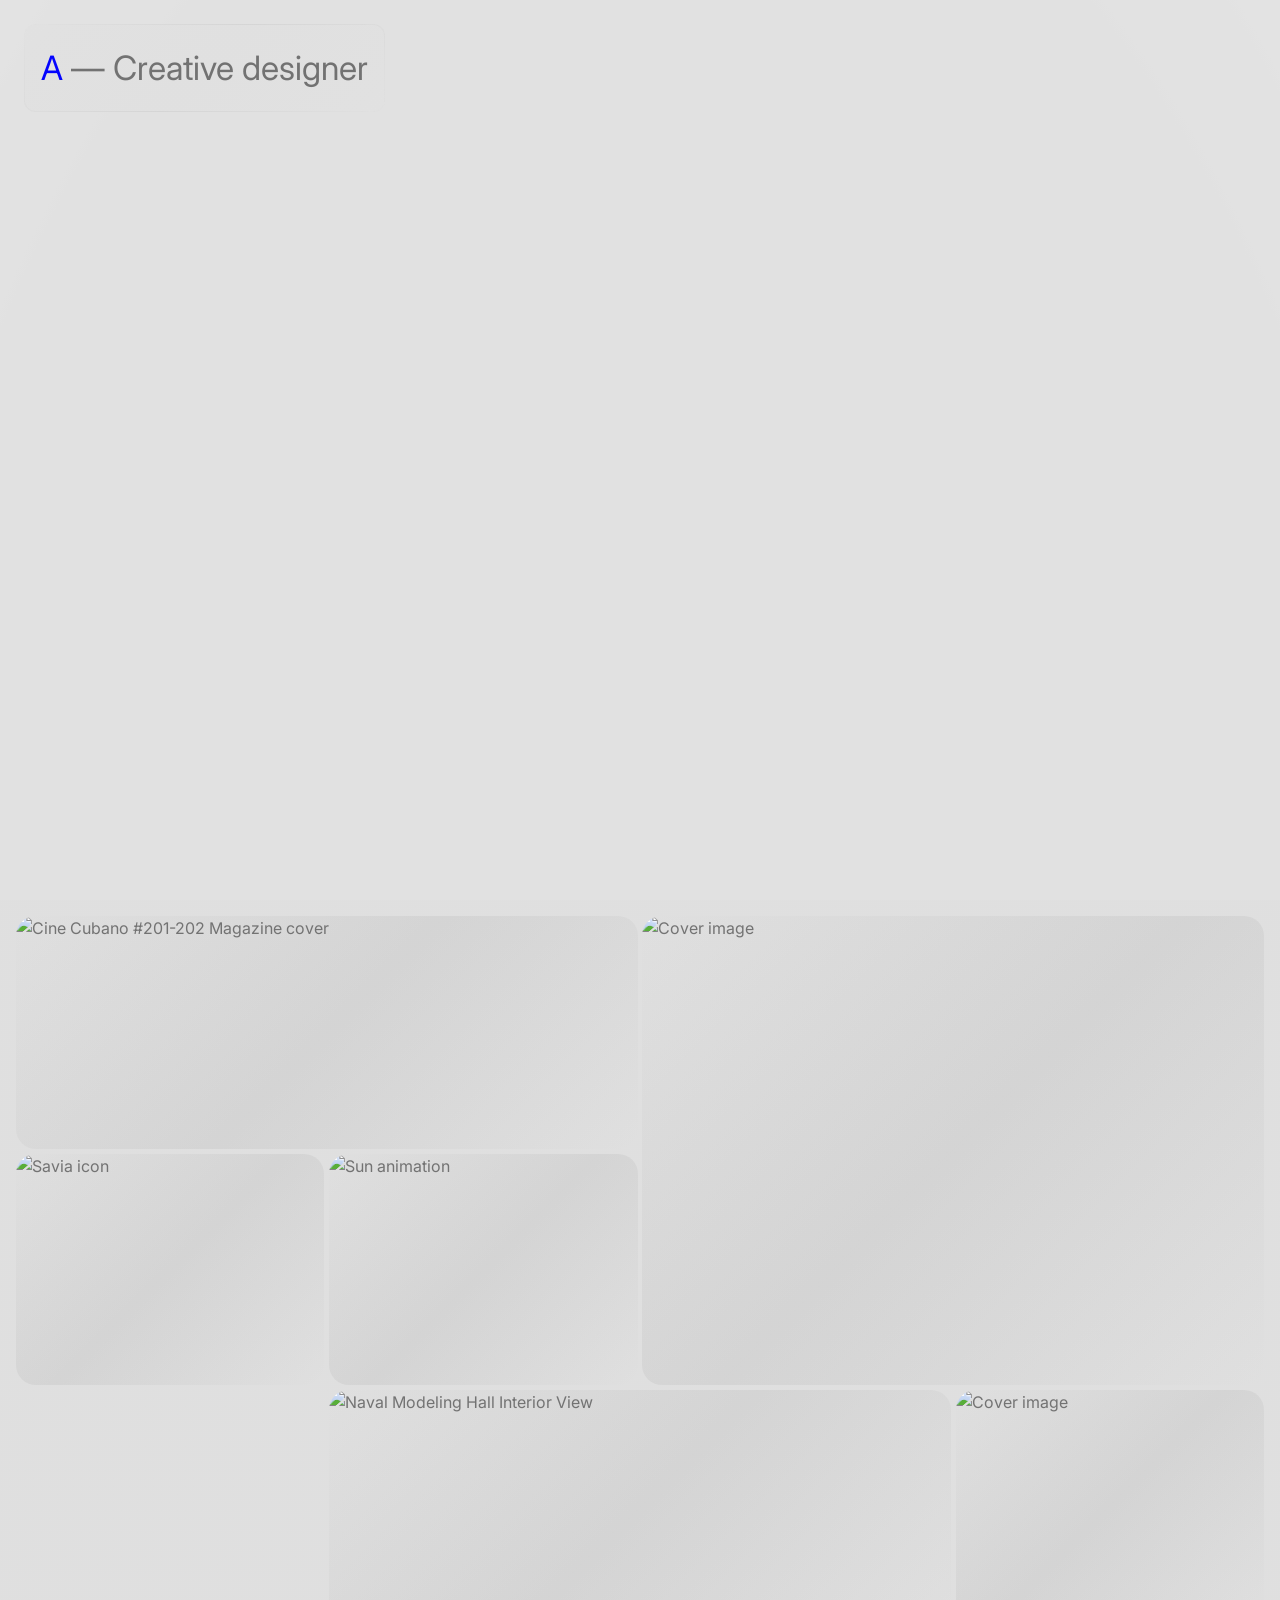
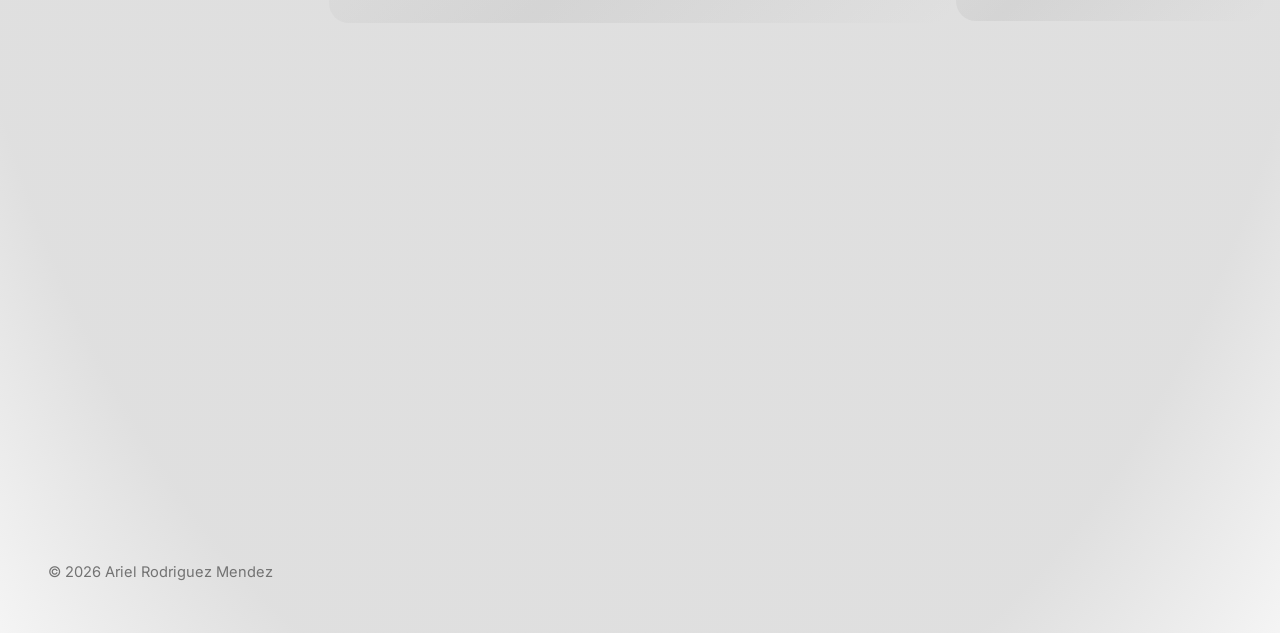
==== commit ce887b3c: "Update site content and assets" ====
--- a/index.html
+++ b/index.html
@@ -9,59 +9,52 @@
 </head>
 <body>
     <header>
+        <!-- <nav >
+            <ul class="nav-list">
+                <li>
+                    <a href="#work" aria-label="Go to work section" title="Work">Work</a>
+                    <span class="nowrap"> &mdash; <span class="description">Graphic Design</span></span>
+                </li>
+            </ul> -->
+            <!-- <div class="filter-dropdown nav-content">
+                <button class="filter-toggle" id="filterToggle">Filter by: All works ▲</button>
+                <div class="filter-options" id="filterOptions">
+                    <div class="filter-option active" data-category="all">All works</div>
+                    <div class="filter-option" data-category="brand">Brand</div>
+                    <div class="filter-option" data-category="editorial">Editorial</div>
+                    <div class="filter-option" data-category="experiential">Experiential</div>
+                </div>
+            </div> -->
+        <!-- </nav> -->
         <div class="max-width-container header-content">
-            <div class="project-hero-content">
-                <a href="#"><span class="nowrap">Ariel Rodriguez Mendez</span></a><span class="nowrap"> &mdash; <span class="description">Graphic Designer</span></span>
-            </div>
-            <div>
-                <a href="pages/info.html" class="more-info-link" aria-label="More information" title="More information">
-                    <button type="button" aria-hidden="true" tabindex="-1">
-                        <img src="images/icons/more.svg" alt="more information icon">
-                    </button>
-                </a>
-            </div>
-        </div>        
+            <ul >
+                <li>
+                    <a href="#"><span class="nowrap">A</span></a><span class="nowrap"> &mdash; <span class="description">Graphic Designer</span></span>
+                </li>
+                <li class="nav-list">
+                    <span class="nowrap"> 
+                    <a href="#work" aria-label="Go to work section" title="Work">Work</a>
+                        &mdash; <span class="description">Graphic Design</span></span>
+                </li>
+                <li class="nav-list">
+                    <a href="pages/info.html" aria-label="More information" title="More information">Info</a>
+                </li>
+                
+            </ul>
+        </div>    
     </header>
-    <section class="slideshow" aria-label="Brand identity slideshow">
+    <section class="max-width-container slideshow" aria-label="Brand identity slideshow">
         <div class="slideshow-track">
             <div class="slideshow-slide"><img src="images/portfolio/brand/tete-by-doublete/logotype.svg" alt="Tete by Doublete"></div>
             <div class="slideshow-slide"><img src="images/portfolio/brand/savia/icon-logotype-vertical.svg" alt="Savia"></div>
             <div class="slideshow-slide"><img src="images/portfolio/brand/cubacel-tur/cubacel-tur.svg" alt="Cubacel Tur"></div>
             <div class="slideshow-slide"><img src="images/portfolio/brand/nuestra-america-podcast/podcast-profile-picture.webp" alt="Nuestra America Podcast"></div>
-            <div class="slideshow-slide"><img src="images/portfolio/brand/king-woodworker/logo-animated.svg" alt="King Woodworker"></div>
+            <div class="slideshow-slide"><img src="images/portfolio/brand/king-woodworker/screen-wallpaper.svg" alt="King Woodworker"></div>
             <div class="slideshow-slide"><img src="images/portfolio/brand/la-bella-vida/monogram.svg" alt="La Bella Vida"></div>
             <div class="slideshow-slide"><img src="images/portfolio/brand/dropless/dropless-logo-animated.svg" alt="Dropless"></div>
-    </div>
-        <!-- <div class="slideshow-work-link">
-            <span class="description">Graphic Design</span>
-            <div>
-                <a href="#work" class="chevron-down" aria-label="Go to work section" title="Go To Work">
-                    <button type="button" aria-hidden="true" tabindex="-1">
-                        <img src="images/icons/chevron-down.svg" alt="chevron down icon">
-                    </button>
-                </a>
-            </div>
-        </div> -->
+        </div>
     </section>
-    <nav class="nav-content">
-        <ul class="nav-list">
-            <li>
-                <a href="#work" aria-label="Go to work section" title="Work">Work</a>
-                <span class="nowrap"> &mdash; <span class="description">Graphic Design</span></span>
 
-            </li>
-        </ul>
-           
-        <!-- <div class="filter-dropdown nav-content">
-            <button class="filter-toggle" id="filterToggle">Filter by: All works ▲</button>
-            <div class="filter-options" id="filterOptions">
-                <div class="filter-option active" data-category="all">All works</div>
-                <div class="filter-option" data-category="brand">Brand</div>
-                <div class="filter-option" data-category="editorial">Editorial</div>
-                <div class="filter-option" data-category="experiential">Experiential</div>
-            </div>
-        </div> -->
-    </nav>
 
     <main>
         <section id="work">
@@ -130,10 +123,11 @@
                     </a>
                 </li>
                 <li class="feature-item" data-category="brand">
-                    <a href="pages/king-woodworker.html">
-                        <figure>
-                            <img src="images/portfolio/brand/king-woodworker/monogram.svg" alt="Cover image" class="fill-img experiential-img">
-                            <figcaption class="feature-caption">King Woodworker
+                    <a href="pages/dropless.html">
+                        <figure>
+                                <img src="images/portfolio/brand/dropless/dropless-logo-animated.svg" alt="Dropless logo" class="cover-img">    
+                                <figcaption class="feature-caption">
+                                Dropless
                                 <ul class="feature-caption-list">
                                     <li>Brand Identity</li>
                                 </ul>
@@ -155,47 +149,46 @@
                     </a>
                 </li>
                 <li class="feature-item" data-category="brand">
+                    <a href="pages/king-woodworker.html">
+                        <figure>
+                            <img src="images/portfolio/brand/king-woodworker/monogram.svg" alt="Cover image" class="fill-img experiential-img">
+                            <figcaption class="feature-caption">King Woodworker
+                                <ul class="feature-caption-list">
+                                    <li>Brand Identity</li>
+                                </ul>
+                            </figcaption>
+                        </figure>
+                    </a>
+                </li>
+                <li class="feature-item big" data-category="editorial">
+                    <a href="pages/cuban-screenplay-collection.html">
+                        <figure>
+                            <img src="images/portfolio/editorial/cuban-screenplay-collection/cuban-screenplay-collection.webp" alt="Cover image" class="cover-img">
+                            <figcaption class="feature-caption">Cuban Screenplay Collection
+                                <ul class="feature-caption-list">
+                                    <li>Editorial Design</li>
+                                </ul>
+                            </figcaption>
+                        </figure>
+                    </a>
+                </li>
+                 <li class="feature-item" data-category="brand">
+                    <a href="pages/nuestra-america-podcast.html">
+                        <figure>
+                            <img src="images/portfolio/brand/nuestra-america-podcast/podcast-animation.svg" alt="Cover image" class="cover-img editorial-img">
+                            <figcaption class="feature-caption">Nuestra America Podcast
+                                <ul class="feature-caption-list">
+                                    <li>Brand Identity</li>
+                                </ul>
+                            </figcaption>
+                        </figure>
+                    </a>
+                </li>
+                <li class="feature-item" data-category="brand">
                     <a href="pages/la-bella-vida.html">
                         <figure>
                             <img src="images/portfolio/brand/la-bella-vida/logo.svg" alt="Cover image" class="cover-img experiential-img">
                             <figcaption class="feature-caption">La bella vida
-                                <ul class="feature-caption-list">
-                                    <li>Brand Identity</li>
-                                </ul>
-                            </figcaption>
-                        </figure>
-                    </a>
-                </li>
-                <li class="feature-item big" data-category="editorial">
-                    <a href="pages/cuban-screenplay-collection.html">
-                        <figure>
-                            <img src="images/portfolio/editorial/cuban-screenplay-collection/cuban-screenplay-collection.webp" alt="Cover image" class="cover-img">
-                            <figcaption class="feature-caption">Cuban Screenplay Collection
-                                <ul class="feature-caption-list">
-                                    <li>Editorial Design</li>
-                                </ul>
-                            </figcaption>
-                        </figure>
-                    </a>
-                </li>
-                 <li class="feature-item" data-category="brand">
-                    <a href="pages/nuestra-america-podcast.html">
-                        <figure>
-                            <img src="images/portfolio/brand/nuestra-america-podcast/podcast-animation.svg" alt="Cover image" class="cover-img editorial-img">
-                            <figcaption class="feature-caption">Nuestra America Podcast
-                                <ul class="feature-caption-list">
-                                    <li>Brand Identity</li>
-                                </ul>
-                            </figcaption>
-                        </figure>
-                    </a>
-                </li>
-                 <li class="feature-item" data-category="brand">
-                    <a href="pages/dropless.html">
-                        <figure>
-                                <img src="images/portfolio/brand/dropless/dropless-logo-animated.svg" alt="Dropless logo" class="cover-img">    
-                                <figcaption class="feature-caption">
-                                Dropless
                                 <ul class="feature-caption-list">
                                     <li>Brand Identity</li>
                                 </ul>
--- a/styles.css
+++ b/styles.css
@@ -3,16 +3,21 @@
 :root {
     /* FONT SIZES */
     --SF: clamp(0.78rem, calc(0.74rem + 0.22vw), 0.92rem); /* Small Font */
-    --MF: clamp(0.9rem, calc(0.9rem + 0.3vw), 1.15rem);   /* Medium Font */
-    --LF: clamp(1.2rem, calc(1.05rem + 0.5vw), 1.55rem);   /* Large Font */
+    --MF: clamp(1.2rem, calc(1.2rem + 0.6vw), 1.7rem);   /* Medium Font */
+    --LF: clamp(1.5rem, calc(1.3rem + 1vw), 2.2rem);   /* Large Font */
+
+    /* FONT LINE HEIGHTS */
+    --SF-lh: 1.6;   /* small text needs more breathing room */
+    --MF-lh: 1.5;   /* body/ui text */
+    --LF-lh: 1.2;   /* large headings sit tighter */
 
     /* COLORS */
     --color-links: var(--text-color);
     --text-color: rgba(112, 112, 112, 0.98);
     --text-color-alt: rgba(0, 0, 255, 0.98);
-    --button-bg-gradient: oklch(100% 0.00011 271.152 / 0.2);
+    --button-bg-gradient: linear-gradient(135deg, rgb(from var(--bg-color) r g b / 10%), rgb(from var(--text-color) r g b / 10%), rgb(from var(--bg-color) r g b / 10%));
     --accent-color: rgba(255, 0, 0, 0.96);
-    --bg-color: rgba(225, 225, 225, 0.98);
+    --bg-color: rgba(225, 225, 225, 0.9);
 
     --cursor-blue: url("data:image/svg+xml,%3Csvg xmlns='http://www.w3.org/2000/svg' width='25' height='25' viewBox='0 0 20 20'%3E%3Ccircle cx='10' cy='10' r='8' fill='%230000ff' fill-opacity='0.9'/%3E%3C/svg%3E") 10 10, auto;
     --cursor-light: url("data:image/svg+xml,%3Csvg xmlns='http://www.w3.org/2000/svg' width='25' height='25' viewBox='0 0 20 20'%3E%3Ccircle cx='10' cy='10' r='8' fill='%23e1e1e1' fill-opacity='0.98'/%3E%3C/svg%3E") 10 10, auto;
@@ -22,12 +27,12 @@
     --padding: 1rem;
     --gap: 0.3rem;
     /* EFFECTS */
-    --border: 0.02rem solid var(--text-color-alt);
-    --border-radius: 2rem;
+    --border: 0.1rem solid transparent;
+    --border-gradient: var(--button-bg-gradient);
+    --border-radius: 0.75rem;
     --blur-filter: blur(10px);
-    --box-shadow: 0rem 0rem 0.1rem var(--bg-color);
+    --box-shadow: 0rem 0rem 2rem var(--bg-color);
     --button-shadow: 0rem 0rem 2rem var(--text-color-alt);
-    --header-height: 6rem;
 }
 
 /* Reset */
@@ -84,59 +89,45 @@
 /* HEADER AND NAV STYLES */
 
 .header-content {
-    font-size: var(--MF);
-    background-color: var(--bg-color);
-    backdrop-filter: var(--blur-filter);
-    width: 100%;
-    height: 100%;
+    font-size: var(--LF);
     border-radius: var(--border-radius);
     justify-content: space-between;
     align-items: center;
     gap: var(--gap);
+    display: grid;
+    transition: height 0.35s ease;
+}
+
+header.header-expanded .header-content {
+    height: auto;
+    font-size: var(--LF);
+    justify-content: space-between;
+}
+
+.header-content ul {
+    display: contents;
+}
+
+.header-content li {
+    width: max-content;
+    border-radius: var(--border-radius);
+    gap: var(--gap);   
+    backdrop-filter: var(--blur-filter);
+    background:
+        linear-gradient(var(--bg-color), var(--bg-color)) padding-box,
+        var(--border-gradient) border-box;
+    padding: var(--padding);
+    /* box-shadow: var(--box-shadow); */
+    border: var(--border);
+}
+
+header .nav-list {
+    display: none;
+}
+
+header.header-expanded .nav-list {
     display: flex;
-    padding-left: 1.5rem;
-    box-shadow: var(--box-shadow);
-}
-
-
-.nav-content { 
-    width: 100%;
-    backdrop-filter: var(--blur-filter);
-    display: flex;
-    justify-content: space-between;
-    align-items: center;
-    gap: var(--gap);
-}
-
-.nav-list {
-    border-radius: var(--border-radius);
-    display: flex;  
-}
-
-.nav-list li {
-    font-size: var(--LF);
-    margin-top: 0;
-    border-radius: var(--border-radius);
-    box-shadow: var(--box-shadow);    
-    padding: calc(var(--padding) * 2);
-    align-items: center;
-    justify-content: center;
-    display: flex;
-}
-
-.nav-list a {
-    transition: all 0.3s ease;
-    display: flex;
-    justify-content: center;
-    align-items: center;
-    border-radius: var(--border-radius);
-}
-
-
-.nav-list a:hover {
-    color: var(--text-color-alt);
-}
-
+}
 
 /* SLIDESHOW STYLES */
 
@@ -146,7 +137,7 @@
     left: 0;
     right: 0;
     width: 100%;
-    height: 80vh;
+    height: 100vh;
     overflow: hidden;
     background-color: var(--bg-color);
     display: flex;
@@ -212,22 +203,7 @@
     100% { transform: scale(1.08) translateY(2%);  }
 }
 
-.slideshow-work-link {
-    color: var(--bg-color);
-    position: absolute;
-    bottom: 0;
-    font-size: var(--MF);
-    width: 100%;
-    background-color: var(--text-color-alt);
-    z-index: 100;
-    display: flex;
-    align-items: center;
-    justify-content: space-between;
-    transition: all 0.3s ease;
-    border-radius: var(--border-radius);
-    padding-left: 1.5rem;
-    gap: var(--gap);
-}
+
 
 
 
@@ -280,7 +256,7 @@
     overflow: hidden;
     text-decoration: none;
     border-radius: calc(var(--border-radius) + 0.5rem);
-    background-image: linear-gradient(var(--button-bg-gradient) 0%, var(--bg-color) 25%, var(--bg-color) 75%, var(--button-bg-gradient) 100%);
+    background-image: linear-gradient(135deg, rgb(from var(--bg-color) r g b / 10%), rgb(from var(--text-color) r g b / 10%), rgb(from var(--bg-color) r g b / 10%));
     
     /* Initial state for scroll animation */
     opacity: 0;
@@ -302,6 +278,7 @@
 
 figcaption.feature-caption {
     color: var(--bg-color);
+    font-size: var(--MF);
     background-color: var(--text-color-alt);
     position: absolute;
     top: 0.5rem;
@@ -336,7 +313,7 @@
 }
 
 .feature-text p {
-    font-size: var(--LF);
+    font-size: var(--MF);
     color: var(--text-color);
     max-width: 55ch;
     font-weight: 400;
@@ -353,17 +330,6 @@
     border-radius: var(--border-radius);
     font-size: var(--SF);
     color: var(--text-color);
-}
-
-/* PROJECT HERO STYLES */
-
-/* .project-hero {
-    padding: 2rem 1.5rem;
-    text-align: center;
-} */
-
-.project-hero-content .nowrap {
-    font-weight: 400;
 }
 
 /* PROJECT GRID STYLES */
@@ -437,9 +403,20 @@
 }
 
 .filter-option {
+    position: relative;
     padding: 0.75rem 1rem;
     transition: opacity 0.3s ease, background-color 0.2s ease;
-    border-bottom: var(--border);
+    border-bottom: none;
+}
+
+.filter-option::after {
+    content: "";
+    position: absolute;
+    left: 0;
+    right: 0;
+    bottom: 0;
+    height: 0.1rem;
+    background: var(--border-gradient);
 }
 
 .filter-option.fade-out {
@@ -455,6 +432,10 @@
     border-bottom: none;
     border-bottom-left-radius: var(--border-radius);
     border-bottom-right-radius: var(--border-radius);
+}
+
+.filter-option:last-child::after {
+    display: none;
 }
 
 .filter-option:hover {
@@ -547,6 +528,18 @@
 
 
 /* BASE STYLES */
+
+/* body::after {
+    content: '';
+    position: fixed;
+    inset: 0;
+    pointer-events: none;
+    z-index: -9999;
+    opacity: 0.5;
+    background-image: url("data:image/svg+xml,%3Csvg xmlns='http://www.w3.org/2000/svg' width='200' height='200'%3E%3Cfilter id='noise'%3E%3CfeTurbulence type='fractalNoise' baseFrequency='0.85' numOctaves='4' stitchTiles='stitch'/%3E%3C/filter%3E%3Crect width='200' height='200' filter='url(%23noise)'/%3E%3C/svg%3E");
+    background-repeat: repeat;
+    background-size: 100px 100px;
+} */
 
 body {
     background-image:
@@ -567,7 +560,7 @@
 header {
     width: 100%;
     height: auto;
-    z-index: 1000;
+    z-index: 100000;
     display: block;
     flex-flow: wrap;
     align-items: center;
@@ -584,11 +577,7 @@
 }
 
 nav {
-    z-index: 1;
-    backdrop-filter: blur(10px);
-    bottom: 0;
-    left: 0;
-    right: 0;
+    z-index: 1000;
     width: 100%;
     display: flex;
     padding: var(--padding);
@@ -598,7 +587,7 @@
     min-height: 100vh;
     flex-grow: 1;
     margin: 0 auto;
-    padding-top: var(--header-height);
+    
 }
 
 
@@ -611,14 +600,12 @@
 li {
     list-style: none;
     gap: var(--gap);
-    margin-top: var(--margin);
 }
 
 button {
+    background-color: transparent;
     font-size: var(--MF);
     border: 0.15rem solid transparent;
-    background: var(--button-bg-gradient);
-    backdrop-filter: var(--blur-filter);
     color: var(--text-color);
     padding: var(--padding);
     border-radius: var(--border-radius);
@@ -638,56 +625,7 @@
     color: inherit;
 }
 
-.more-info-link button,
-.close-link button,
-.chevron-down button {
-    text-decoration: none;
-    width: 4rem;
-    height: 4rem;
-    padding: 0;
-    display: flex;
-    align-items: center;
-    justify-content: center;
-    transition: transform 0.5s ease;  
-}
-
-.more-info-link,
-.close-link,.chevron-down {
-    display: flex;
-    align-items: center;
-    line-height: 0;    
-}
-
-.more-info-link:hover,
-.close-link:hover,
-.chevron-down:hover {
-    animation: none;
-}
-
-.close-link button {
-    transform: rotate(-45deg);
-    animation: none;
-}
-
-.chevron-down button:hover img{
-    filter: invert(100%) sepia(100%) grayscale(100%) brightness(150%);
-    animation: wiggle 0.6s ease-in-out infinite;
-
-}
-
-.more-info-link button img {
-    pointer-events: none;
-    transition: filter 0.3s ease;
-}
-
-.more-info-link button:hover img {
-    filter: invert(100%) sepia(100%) grayscale(100%) brightness(150%);
-    animation: hoverRotate 1.2s linear infinite;
-}
-
-.close-link button:hover img {
-    animation: hoverRotate 1.2s linear infinite reverse;
-}
+
 
 a {
     text-decoration: none;
@@ -723,12 +661,13 @@
 
 @media (max-width: 600px) {
 
-
-    .section-title {
-        margin: 0 var(--padding) var(--gap) var(--padding);
-        padding: 0.35rem 0.8rem;
-    }
-
+     header.header-expanded .header-content {
+        font-size: var(--MF);
+    }
+
+    .header-content {
+       font-size: var(--MF);
+    }
 
     .feature-grid {
         grid-template-columns: 1fr;
@@ -742,11 +681,7 @@
         grid-template-columns: repeat(3, 1fr);
     }
 
-    .project-hero-content .nowrap {
-    display: inline-block;
-    font-size: var(--MF);
-    font-weight: 400;
-    }   
+
     
     /* Reset all span classes on mobile to prevent layout issues */
     .feature-item.wide,
@@ -775,6 +710,8 @@
     }
 }
 
+
+
 @media (min-width: 601px) and (max-width: 1024px) {
 
     .feature-grid {
@@ -825,17 +762,14 @@
     }
 }
 
+
 @media screen and (orientation: landscape) {
 
-        header, nav {
-            padding: 1rem 1.5rem 0.75rem 1.5rem;
-        }
-}
-
-
-
-
-
-
-
-
+}
+
+
+
+
+
+
+
